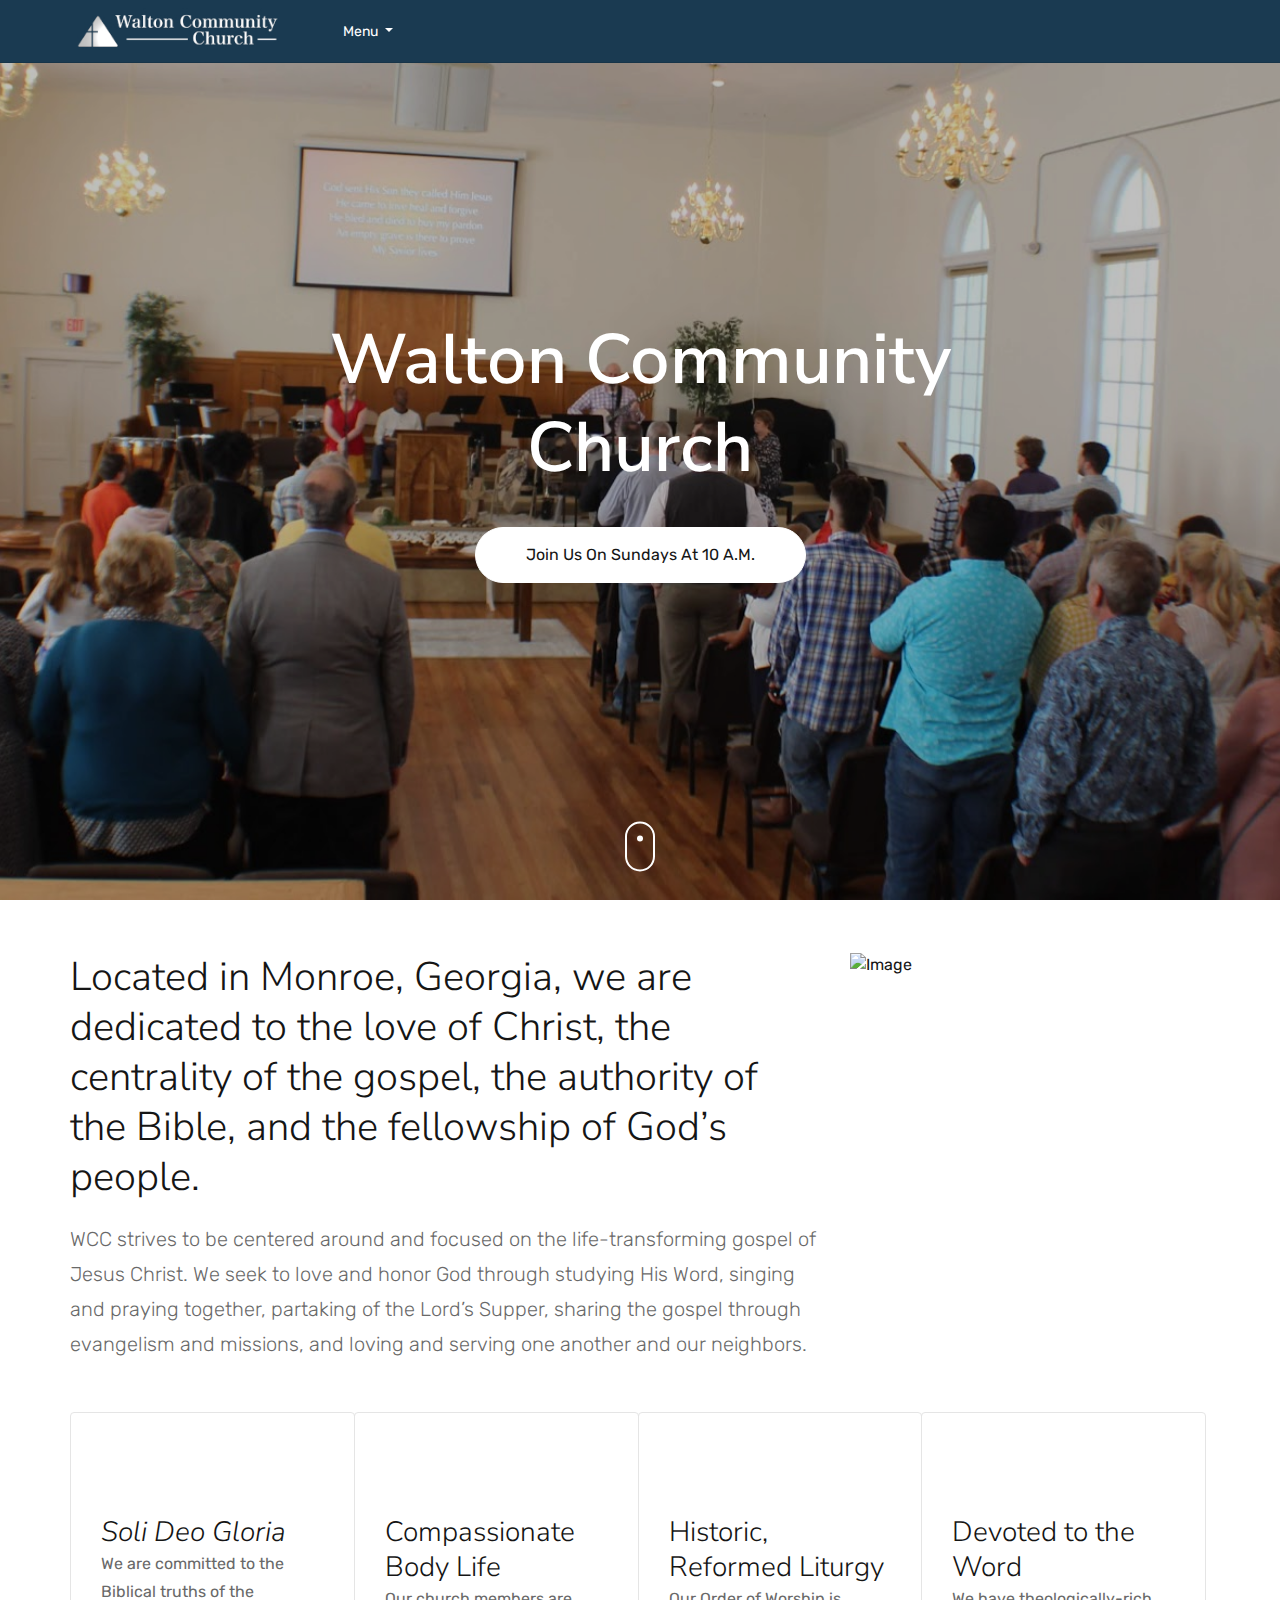
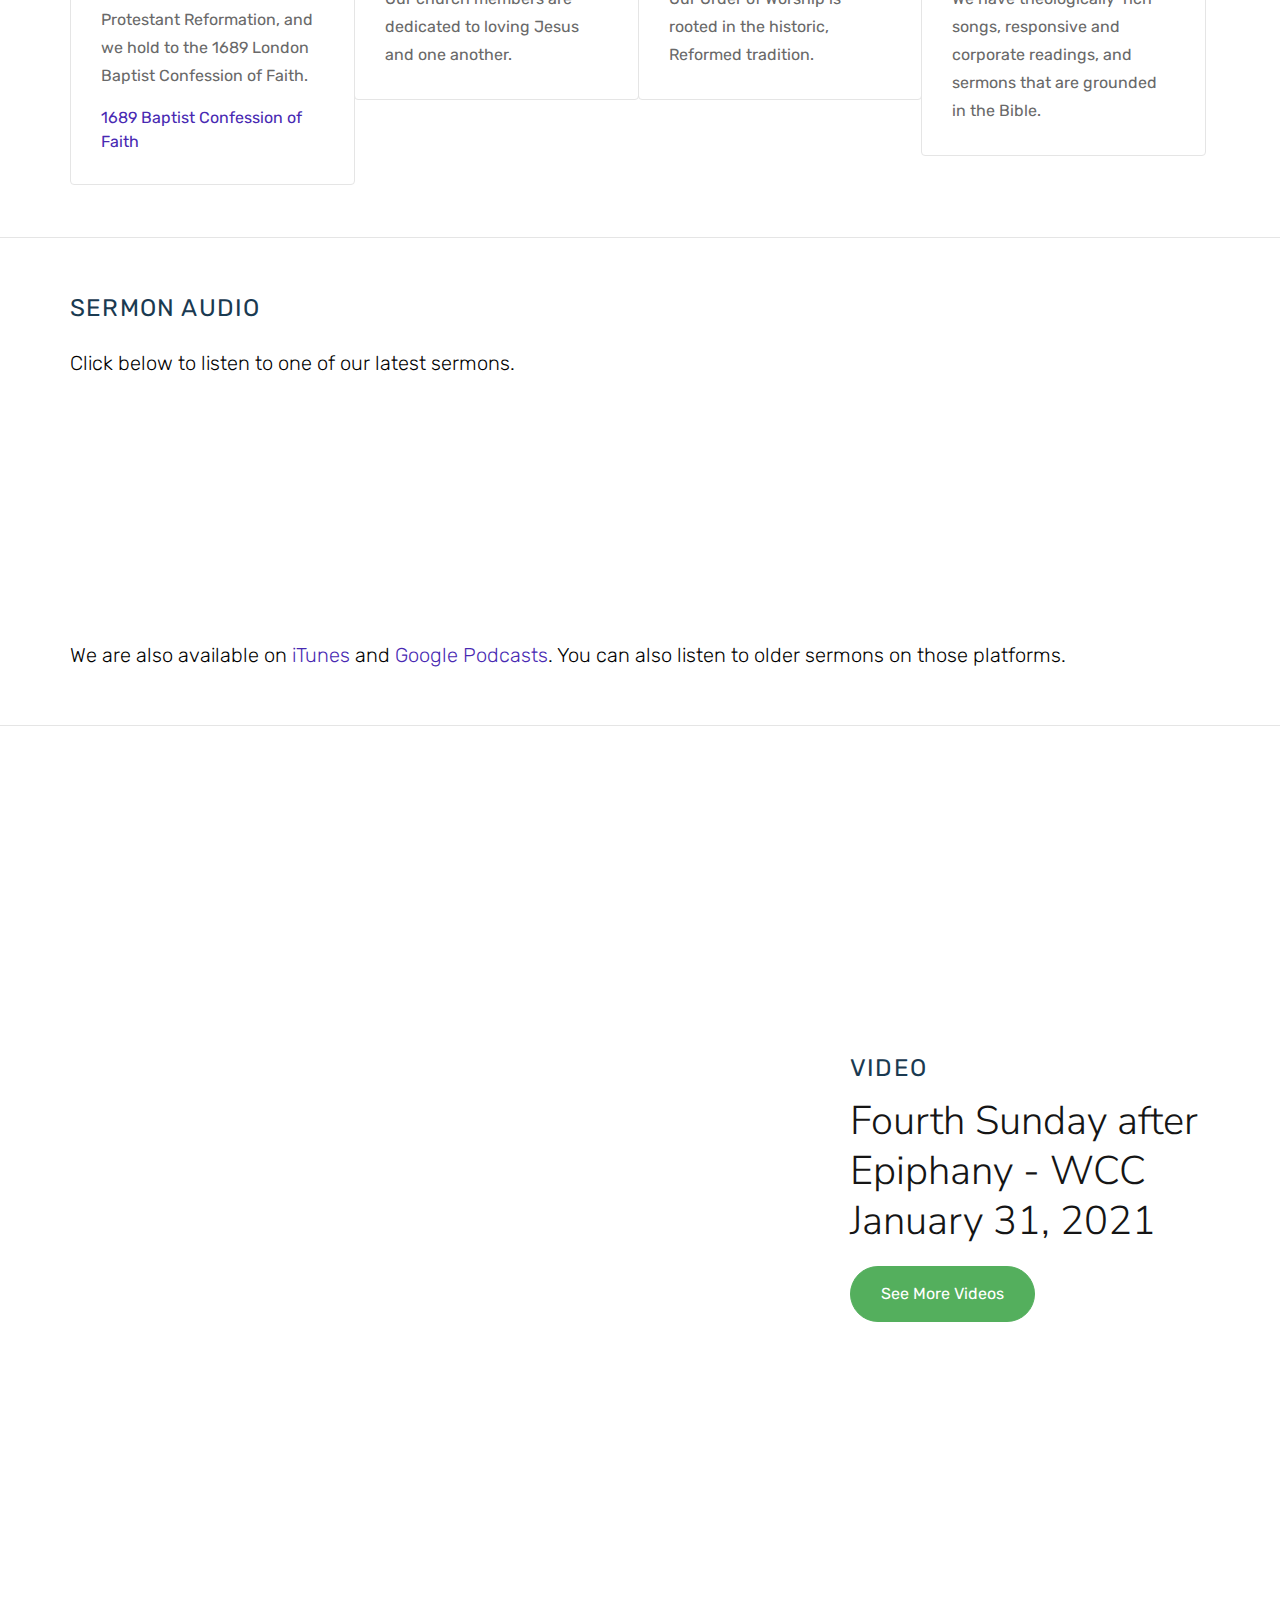
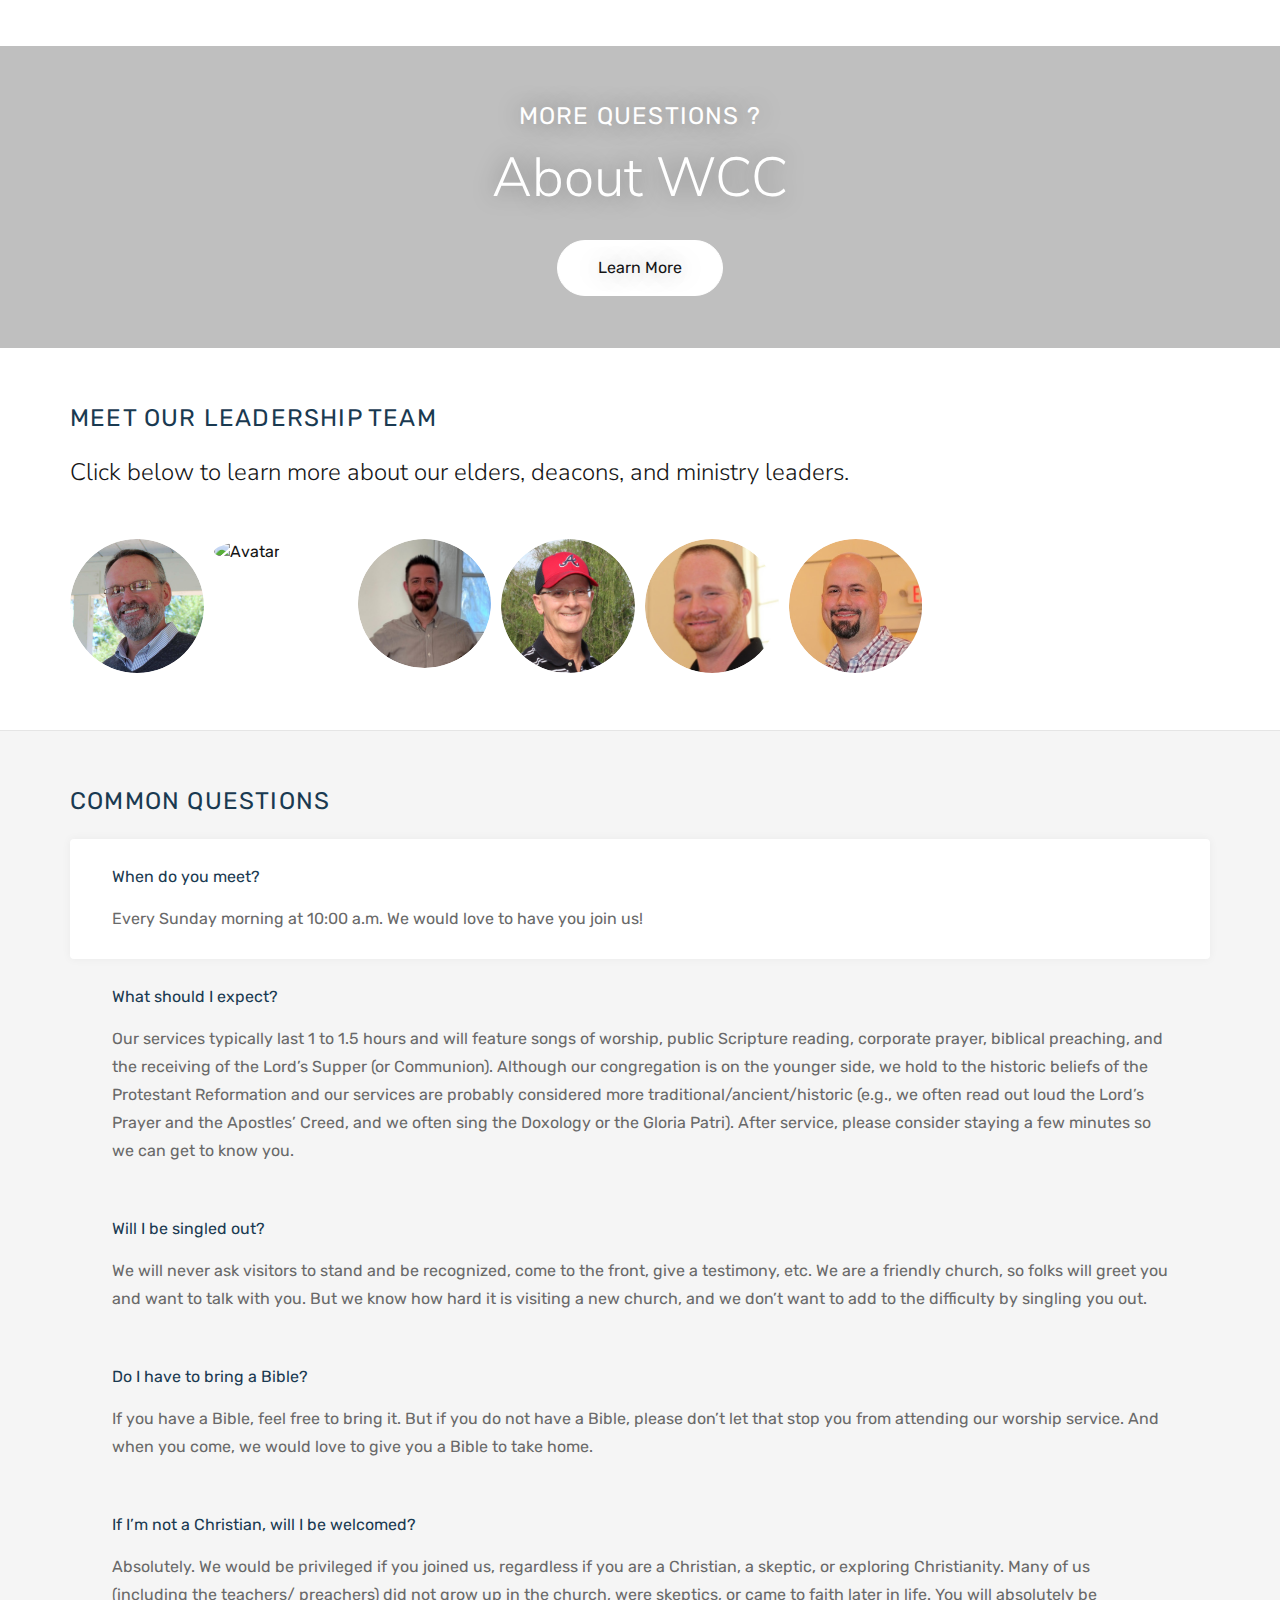
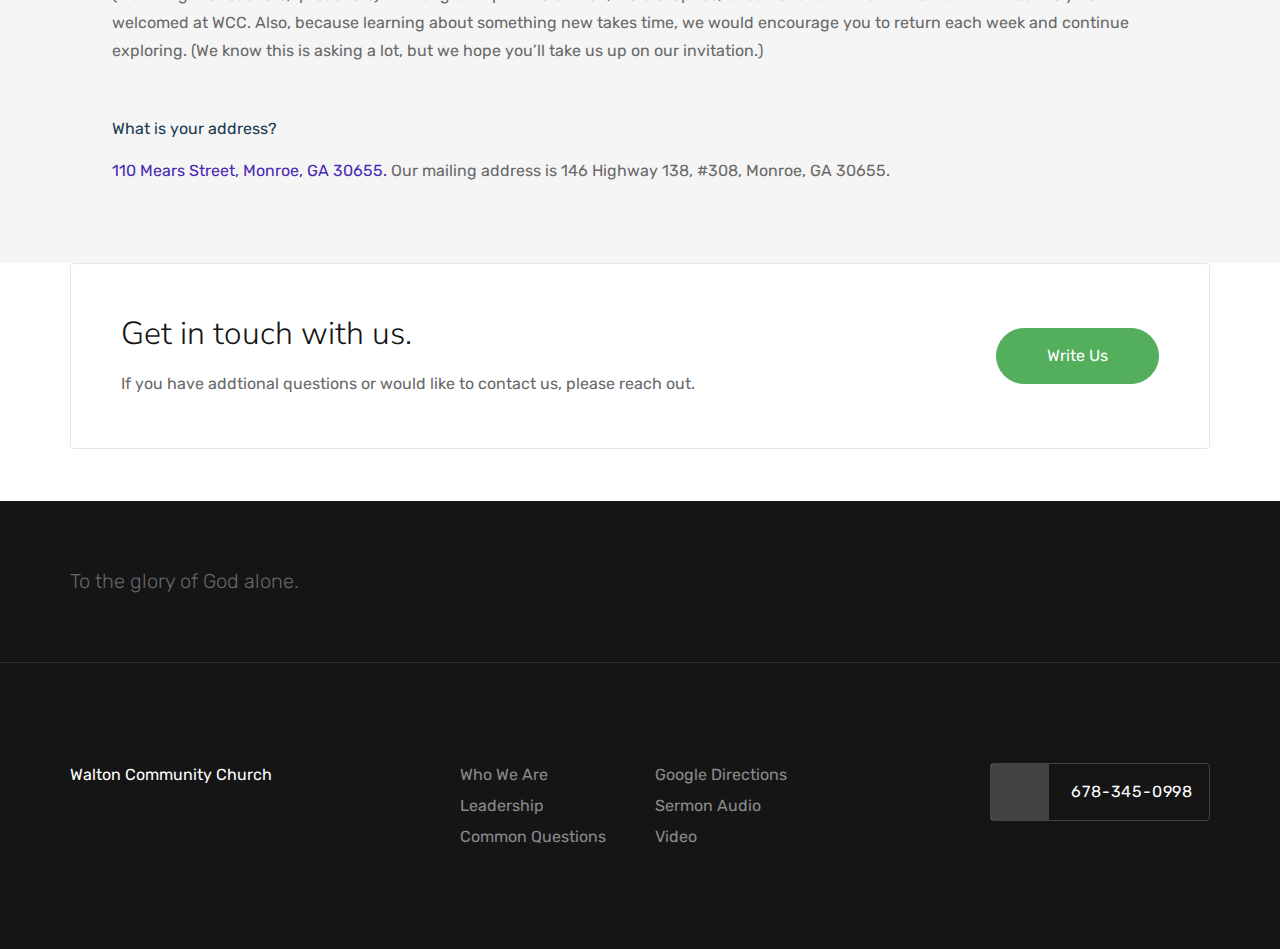
==== index.html @ f1ebb96d "Update index.html" ====
﻿
<!DOCTYPE html>
<html lang="en">
<head>
    <meta charset="utf-8">
    <meta name="viewport" content="width=device-width, initial-scale=1, shrink-to-fit=no">
    <title>Walton Community Church - Monroe, GA</title>
    <link rel="stylesheet" href="assets/css/vendor.css" />
    <link rel="stylesheet" href="assets/css/style.css" />
</head>
<body>
    <!-- header -->
    <header class="header-sticky header-dark">
        <div class="container">
            <nav class="navbar navbar-expand-lg navbar-dark">
                <a class="navbar-brand" href="/">
                    <img class="navbar-logo navbar-logo-light" src="assets/images/WCClogo.jpg" alt="Logo">
                    <img class="navbar-logo navbar-logo-dark" src="assets/images/WCClogo-white.png" alt="Logo">
                </a>
                <button class="navbar-toggler" type="button" data-toggle="collapse" data-target="#navbarSupportedContent" aria-controls="navbarSupportedContent" aria-expanded="false" aria-label="Toggle navigation"><span class="burger"><span></span></span></button>
                <div class="collapse navbar-collapse" id="navbarSupportedContent">
                    <ul class="navbar-nav align-items-center mr-auto">
                        <!--<li class="nav-item">
                            <a class="nav-link" href="index.html" role="button">
                                Home
                            </a>
                        </li>-->
                        <li class="nav-item dropdown">
                            <a class="nav-link dropdown-toggle" href="#" id="navbarDropdown" role="button" data-toggle="dropdown" aria-haspopup="true" aria-expanded="false">
                                Menu
                            </a>
                            <div class="dropdown-menu" aria-labelledby="navbarDropdown">
                                <a class="dropdown-item" href="site/about.html">
                                    <span>Who We Are</span>
                                    <p>Learn more about WCC.</p>
                                </a>
                                <div class="dropdown-divider"></div>
                                <a class="dropdown-item" href="#leadership">
                                    <span>Leadership</span>
                                    <p>Learn more about our ministers.</p>
                                </a>
                                <div class="dropdown-divider"></div>
                                <a class="dropdown-item" href="#common-questions">
                                    <span>Common Questions</span>
                                    <p>Check out frequently-asked questions.</p>
                                </a>
                                <div class="dropdown-divider"></div>
                                <a class="dropdown-item" href="#audio">
                                    <span>Sermon Audio</span>
                                    <p>Listen to our sermons.</p>
                                </a>
                                <div class="dropdown-divider"></div>
                                <a class="dropdown-item" href="https://vimeo.com/user80061103" target="_blank">
                                    <span>Video</span>
                                    <p>Check out our video collection.</p>
                                </a>
                                <div class="dropdown-divider"></div>
                                <a class="dropdown-item" href="https://www.facebook.com/waltoncommunitychurch/" target="_blank">
                                    <span>Facebook</span>
                                    <p>Check out our Facebook page.</p>
                                </a>
                                <div class="dropdown-divider"></div>
                                <a class="dropdown-item" href="https://waltoncommunitychurch.churchcenter.com/giving" target="_blank">
                                    <span>Give Online</span>
                                </a>
                            </div>
                        </li>
                    </ul>
                </div>
            </nav>
        </div>
    </header>
    <!-- header -->
    <!-- cover -->
    <section class="p-0">
        <div class="swiper-container swiper-container-half text-white"
             data-top-top="transform: translateY(0px);"
             data-top-bottom="transform: translateY(250px);">
            <div class="swiper-wrapper">
                <div class="swiper-slide vh-100">
                    <div class="image image-overlay" style="background-image:url(assets/images/wcc/main_banner.jpg)"></div>
                    <div class="caption">
                        <div class="container">
                            <div class="row justify-content-center vh-100">
                                <div class="col-md-8 align-self-center text-center">
                                    <h1 data-swiper-parallax="-100%" class="display-2" style="font-weight: 600;">Walton Community Church</h1>
                                    <a href="site/about.html" class="btn btn-rounded btn-white px-5">Join Us On Sundays At 10 A.M.</a>
                                </div>
                            </div>
                        </div>
                    </div>
                </div>
                <div class="swiper-footer">
                    <div class="container-fluid">
                        <div class="row">
                            <div class="col text-center">
                                <div class="mouse"></div>
                            </div>
                        </div>
                    </div>
                </div>
            </div>
        </div>
    </section>
    <!-- / cover -->
    <!-- presentation -->
    <section class="section-lg" id="learn-more">
        <div class="container">
            <div class="row text-center text-lg-left">
                <div class="col-12">
                    <div class="row">
                        <div class="col-sm-12 col-lg-8">
                            <h2>Located in Monroe, Georgia, we are dedicated to the love of Christ, the centrality of the gospel, the authority of the Bible, and the fellowship of God’s people.</h2>
                            <p class="lead">WCC strives to be centered around and focused on the life-transforming gospel of Jesus Christ. We seek to love and honor God through studying His Word, singing and praying together, partaking of the Lord’s Supper, sharing the gospel through evangelism and missions, and loving and serving one another and our neighbors.</p>
                        </div>
                        <div class="col-12 col-lg-4">
                            <img class="left-25 vertical-align" src="assets/images/wcc/wcc.jpg" alt="Image">
                        </div>
                    </div>
                    <div class="row gutter-0">
                        <div class="col-sm-6 col-lg-3" data-aos="fade-up" data-aos-anchor-placement="bottom-bottom">
                            <div class="bordered rising p-3">
                                <i class="icon-sun text-wcc fs-40 mb-3"></i>
                                <h4 class="mb-0"><em>Soli Deo Gloria</em></h4>
                                <p>We are committed to the Biblical truths of the Protestant Reformation, and we hold to the 1689 London Baptist Confession of Faith.</p>
                                <a href="https://founders.org/library/1689-confession/">1689 Baptist Confession of Faith</a>
                            </div>
                        </div>
                        <div class="col-sm-6 col-lg-3" data-aos="fade-up" data-aos-anchor-placement="bottom-bottom" data-aos-delay="150">
                            <div class="bordered rising p-3">
                                <i class="icon-users2 text-wcc fs-40 mb-3"></i>
                                <h4 class="mb-0">Compassionate Body Life</h4>
                                <p>Our church members are dedicated to loving Jesus and one another.</p>
                            </div>
                        </div>
                        <div class="col-sm-6 col-lg-3" data-aos="fade-up" data-aos-anchor-placement="bottom-bottom" data-aos-delay="300">
                            <div class="bordered rising p-3">
                                <i class="icon-basic_calendar text-wcc fs-40 mb-3"></i>
                                <h4 class="mb-0">Historic, Reformed Liturgy</h4>
                                <p>Our Order of Worship is rooted in the historic, Reformed tradition.</p>
                            </div>
                        </div>
                        <div class="col-sm-6 col-lg-3" data-aos="fade-up" data-aos-anchor-placement="bottom-bottom" data-aos-delay="300">
                            <div class="bordered rising p-3">
                                <i class="icon-basic_book text-wcc fs-40 mb-3"></i>
                                <h4 class="mb-0">Devoted to the Word</h4>
                                <p>We have theologically-rich songs, responsive and corporate readings, and sermons that are grounded in the Bible.</p>
                            </div>
                        </div>
                    </div>
                </div>
            </div>
        </div>
    </section>
    <!-- / presentation -->
    <!-- facility -->
    <section class="separator-top" id="audio">
        <div class="container">
            <div class="row justify-content-center">
                <div class="col-md-12">
                    <div class="row">
                        <div class="col-md-8">
                            <span class="eyebrow text-wcc mb-2">Sermon Audio</span>
                            <p class="lead text-black">Click below to listen to one of our latest sermons.</p>
                        </div>
                    </div>
                    <div class="row">
                        <div class="col">
                            <div style="width: 100%">
                                <iframe tabindex="-1" width="100%" height="150" src="https://embed.sermonaudio.com/player/a/broadcaster/waltoncommchurch/" style="min-width: 150px;" frameborder="0" scrolling="no"></iframe>
                            </div>
                        </div>
                    </div>
                    <div class="row">
                        <div class="col-md-12">
                            <p class="lead text-black">We are also available on <a href="https://podcasts.apple.com/us/podcast/sermons-walton-community-church/id1441267482" target="_blank">iTunes</a> and <a href="https://play.google.com/music/m/Igfqhedwo4s3maj3q6qvlpzhvdu?t=Sermons__Walton_Community_Church">Google Podcasts</a>. You can also listen to older sermons on those platforms.</p>
                        </div>
                    </div>
                </div>
            </div>
        </div>
        </div>
    </section>
    <!-- / facility -->
    <!-- video -->
    <section class="separator-top">
        <div class="container">
            <div class="row justify-content-between align-items-center">
                <div class="col-md-7 col-sm-12">
                    <div style="padding:125% 0 0 0;position:relative;"><iframe src="https://player.vimeo.com/video/520471198" style="position:absolute;top:0;left:0;width:100%;height:100%;" frameborder="0" allow="autoplay; fullscreen" allowfullscreen></iframe></div>
                    <script src="https://player.vimeo.com/api/player.js"></script>
                </div>
                <div class="col-md-4 col-sm-12 text-center text-md-left">
                    <span class="eyebrow mb-1 text-wcc">Video</span>
                    <h2>Fourth Sunday after Epiphany - WCC January 31, 2021</h2>
                    <a href="https://vimeo.com/user80061103" class="btn btn-green btn-rounded">See More Videos</a>
                </div>
            </div>
        </div>
    </section>
    <!-- / video -->
    <!-- cta -->
    <section>
        <div class="image image-overlay image-scrolling" style="background-image: url(assets/images/wcc/monroe.jpg); background-position: center;"
             data--100-bottom-top="transform: translateY(0%);"
             data-top-bottom="transform: translateY(25%);"></div>
        <div class="container">
            <div class="row justify-content-center align-items-center">
                <div class="col-md-8 col-lg-6 text-center text-white text-shadow">
                    <span class="eyebrow mb-1">More Questions ?</span>
                    <h2 class="display-4">About WCC</h2>
                    <a href="site/about.html" class="btn btn-white btn-rounded px-4">Learn More</a>
                </div>
            </div>
        </div>
    </section>
    <!-- / cta -->
    <!-- user grid -->
    <section id="leadership">
        <div class="container">
            <div class="row justify-content-center">
                <div class="col-lg-12">
                    <div class="row">
                        <div class="col-lg-12">
                            <span class="eyebrow mb-2 text-primary">Meet Our Leadership Team</span>
                            <h2 class="fs-24 fobt-weight-bold">Click below to learn more about our elders, deacons, and ministry leaders.</h2>
                        </div>
                    </div>
                    <div class="row">
                        <div class="col">
                            <ul class="user-grid gutter-1">
                                <li>
                                    <figure class="user">
                                        <div class="user-photo expand">
                                            <img src="assets/images/wcc/jeff.jpg" alt="Avatar">
                                        </div>
                                        <figcaption class="user-panel">
                                            <div class="container">
                                                <div class="row justify-content-between align-items-center">
                                                    <div class="col-lg-8">
                                                        <span class="eyebrow">Teaching Elder</span>
                                                        <h4 class="h2">Jeff Redding</h4>
                                                        <p class="lead">Pastor Jeff grew up in Texas and has degrees from Texas A&M (Gig ‘em Aggies!) and Texas Tech (Guns Up Raiders!). He was an agnostic until the age of 25 when he came to faith in Jesus Christ. A short time later he came to understand and embrace the doctrines of grace. Jeff and his wife Andrea (Andy) have been married since 1996 and have four children: Walker, Nate, Drew, and Shelby. The Reddings are thankful to be a part of Walton Community Church and love Georgia, especially the beauty of springtime and fall (which provide glorious hints of the new earth to come). Jeff works full-time in the legal field in Atlanta. He enjoys reading and discussing books – some of his favorite authors are R.C. Sproul, Tim Keller, Chris Wright, Leif Enger, C.J. Sansom, Patrick O’Brian, Wendell Berry, and P.D. James. He also enjoys working in the yard, bird watching, lifting (light) weights, riding his bike (slowly and for short distances), playing Settlers of Catan, and losing to his kids in one-on-one basketball.</p>
                                                    </div>
                                                    <div class="col-lg-4 text-white text-lg-right d-none d-lg-block">
                                                        <div class="user-photo expand">
                                                            <img src="assets/images/wcc/jeff.jpg" alt="Avatar">
                                                        </div>
                                                    </div>
                                                </div>
                                            </div>
                                            <span class="collapse"></span>
                                        </figcaption>
                                    </figure>
                                </li>
                                <li>
                                    <figure class="user">
                                        <div class="user-photo expand">
                                            <img src="assets/images/wcc/greg.jpg" alt="Avatar">
                                        </div>
                                        <figcaption class="user-panel">
                                            <div class="container">
                                                <div class="row justify-content-between align-items-center">
                                                    <div class="col-lg-8">
                                                        <span class="eyebrow">Elder</span>
                                                        <h4 class="h2">Greg Gajownik</h4>
                                                        <p class="lead">Greg and his wife Debbie are core group members of Walton Community Church. They have been married for 43 years; he is the father of two daughters, Heather and Amy; two son-in-laws, Chris and Jonathan; and 5 grandchildren, Benjamin, Sam, Charlee, Ali and James. Greg was born in Chicago, Illinois but has lived in Georgia for most of his life. God brought salvation to Greg at the age of 18 while on a church youth choir trip and was baptized shortly thereafter. God used college friends to hold him accountable as a young, growing Christian while at Middle Tennessee State University and the University of Georgia. Greg is a retired high school band director as well as a retired AP Music Theory, Beginning Music Theory and Music Appreciation instructor for the Georgia Virtual School. He was a teacher for 43 years. Greg loves the Lord and serving as an elder and looks forward to the extra time he will now have, since he has recently retired, in serving the Lord at WCC. Soli Deo Gloria!</p>
                                                    </div>
                                                    <div class="col-lg-4 text-white text-lg-right d-none d-lg-block">
                                                        <div class="user-photo expand">
                                                            <img src="assets/images/wcc/greg.jpg" alt="Avatar">
                                                        </div>
                                                    </div>
                                                </div>
                                            </div>
                                            <span class="collapse"></span>
                                        </figcaption>
                                    </figure>
                                </li>
                                <li>
                                    <figure class="user">
                                        <div class="user-photo expand">
                                            <img src="assets/images/wcc/D. Lawson2.jpg" alt="Avatar">
                                        </div>
                                        <figcaption class="user-panel">
                                            <div class="container">
                                                <div class="row justify-content-between align-items-center">
                                                    <div class="col-lg-8">
                                                        <span class="eyebrow">Elder</span>
                                                        <h4 class="h2">Daniel Lawson</h4>
                                                        <p class="lead">Daniel and his family have been at Walton Community Church since 2020. He and his wife, Amber, are blessed with four children: Naphtali, Eden, Zebulun and Zion. Daniel also serves as a chaplain for Emory in Atlanta. Before coming to Walton Community Church, Daniel pastored for three years in Pennsylvania. He holds a B.A from Luther Rice College & Seminary, and an M.Div from The Southern Baptist Theological. Seminary. He enjoys eating pizza and watching Disney movies on Fridays with his family, reading, playing music, camping and playing chess (the only sport he truly enjoys). Daniel came to know Christ at a young age. Since he can remember, he has found God and His word to be the ultimate source of hope, joy, truth and beauty. </p>
                                                    </div>
                                                    <div class="col-lg-4 text-white text-lg-right d-none d-lg-block">
                                                        <div class="user-photo expand">
                                                            <img src="assets/images/wcc/greg.jpg" alt="Avatar">
                                                        </div>
                                                    </div>
                                                </div>
                                            </div>
                                            <span class="collapse"></span>
                                        </figcaption>
                                    </figure>
                                </li><li>
                                    <figure class="user">
                                        <div class="user-photo expand">
                                            <img src="assets/images/wcc/steve.jpg" alt="Avatar">
                                        </div>
                                        <figcaption class="user-panel">
                                            <div class="container">
                                                <div class="row justify-content-between align-items-center">
                                                    <div class="col-lg-8">
                                                        <span class="eyebrow">Deacon</span>
                                                        <h4 class="h2">Steve Myers</h4>
                                                        <p class="lead">Steve was blessed to be raised in a Christian home in the Decatur, GA area. The Lord graciously saved him and his brother at the same time as young boys at Parkwood Hills Baptist Church. Steve has been married to his beautiful bride Kristi for 34 yrs. They have 3 grown children and 4 grandchildren. They love serving in God’s church through music, teaching, hospitality and worshiping with fellow believers. Steve was ordained as a Deacon in 2004 at Rockdale Community Church where he has actively served for most of that time. When RCC determined to open a church plant in the Monroe area, Steve and Kristi felt God’s call to help and reach out to the community in which they have lived for 14 years. We are excited how God has prepared the way for Walton Community Church and look forward to ministering, serving and worshiping our great God with the people of Walton and surrounding counties as He leads.</p>
                                                    </div>
                                                    <div class="col-lg-4 text-white text-lg-right d-none d-lg-block">
                                                        <div class="user-photo expand">
                                                            <img src="assets/images/wcc/steve.jpg" alt="Avatar">
                                                        </div>
                                                    </div>
                                                </div>
                                            </div>
                                            <span class="collapse"></span>
                                        </figcaption>
                                    </figure>
                                </li>
                                <li>
                                    <figure class="user">
                                        <div class="user-photo expand">
                                            <img src="assets/images/wcc/jonathan.jpg" alt="Avatar">
                                        </div>
                                        <figcaption class="user-panel">
                                            <div class="container">
                                                <div class="row justify-content-between align-items-center">
                                                    <div class="col-lg-8">
                                                        <span class="eyebrow">Deacon</span>
                                                        <h4 class="h2">Jonathan Cartledge</h4>
                                                        <p class="lead">Jonathan grew up in Conyers, GA and currently lives in Monroe, Georgia with his wife, Amy, and two children, Ali and James. He holds degrees from Georgia College and State University, Walden University, and Kennesaw State University. He has taught in Middle level education for the past 15 years and coached baseball, football, and wrestling as well. Jonathan and Amy have attended Rockdale Community Church and now Walton Community church for over 11 years now. Jonathan was saved in 1995 while attending Tucker Christian Church. The Cartledge family is blessed to be members of WCC where we can hear strong biblical teaching each Sunday, and where we can outreach and worship with other people in our community.</p>
                                                    </div>
                                                    <div class="col-lg-4 text-white text-lg-right d-none d-lg-block">
                                                        <div class="user-photo expand">
                                                            <img src="assets/images/wcc/jonathan.jpg" alt="Avatar">
                                                        </div>
                                                    </div>
                                                </div>
                                            </div>
                                            <span class="collapse"></span>
                                        </figcaption>
                                    </figure>
                                </li>
                                <li>
                                    <figure class="user">
                                        <div class="user-photo expand">
                                            <img src="assets/images/wcc/chris.jpg" alt="Avatar">
                                        </div>
                                        <figcaption class="user-panel">
                                            <div class="container">
                                                <div class="row justify-content-between align-items-center">
                                                    <div class="col-lg-8">
                                                        <span class="eyebrow">Music Leader</span>
                                                        <h4 class="h2">Chris Bragg</h4>
                                                        <p class="lead">Chris and his wife Heather live in Bogart with their three children, Benjamin, Sam, and Charlee. Heather is an elementary music instructor at Dacula Elementary School in Gwinnett County.  Benjamin and Charlee keep them busy with theater through school and Oconee Youth School of Performance, and Sam is training in ninja and parkour at Oconee Ninja World.  Chris was saved in 1992 through his youth group in Swainsboro, GA.  God continued to grow him in his faith at Berry College where he met Heather. Chris has worked as an AV design engineer for 16 years and has had the opportunity to work with churches throughout the country to help develop technology systems that support their worship.  In 2016, Chris and his family were called to the Athens area to continue that line of work with TSAV, a technology design and integration firm in the commercial industry.  Since that move, they have been praying for God to open an opportunity to worship in the area. Through the past 25 years Chris has been blessed to have the opportunity to lead worship in many different church environments including church plants, established churches,  and missionary churches overseas.   Chris and Heather are grateful and excited for the opportunity to continue leading in worship now in Walton County – a community close to home. </p>
                                                    </div>
                                                    <div class="col-lg-4 text-white text-lg-right d-none d-lg-block">
                                                        <div class="user-photo expand">
                                                            <img src="assets/images/wcc/chris.jpg" alt="Avatar">
                                                        </div>
                                                    </div>
                                                </div>
                                            </div>
                                            <span class="collapse"></span>
                                        </figcaption>
                                    </figure>
                                </li>
                                <!--<li>
                                    <figure class="user">
                                        <div class="user-photo expand">
                                            <img src="assets/images/wcc/josh.jpg" alt="Avatar">
                                        </div>
                                        <figcaption class="user-panel">
                                            <div class="container">
                                                <div class="row justify-content-between align-items-center">
                                                    <div class="col-lg-8">
                                                        <span class="eyebrow">Youth Leader</span>
                                                        <h4 class="h2">Josh Lingerfelt</h4>
                                                        <p class="lead">Josh lives in Monroe with his wife, Lauren, and children, Libby, Maggie, and Lucy.</p>
                                                    </div>
                                                    <div class="col-lg-4 text-white text-lg-right d-none d-lg-block">
                                                        <div class="user-photo expand">
                                                            <img src="assets/images/wcc/josh.jpg" alt="Avatar">
                                                        </div>
                                                    </div>
                                                </div>
                                            </div>
                                            <span class="collapse"></span>
                                        </figcaption>
                                    </figure>
                                </li>   
                                <li>
                                    <figure class="user">
                                        <div class="user-photo expand">
                                            <img src="assets/images/wcc/ashley.jpg" alt="Avatar">
                                        </div>
                                        <figcaption class="user-panel">
                                            <div class="container">
                                                <div class="row justify-content-between align-items-center">
                                                    <div class="col-lg-8">
                                                        <span class="eyebrow">Nursury Leader</span>
                                                        <h4 class="h2">Ashley Matthews</h4>
                                                        <p class="lead">Ashley lives in Monroe with her husband, Justin, and children, August and John Mark.</p>
                                                    </div>
                                                    <div class="col-lg-4 text-white text-lg-right d-none d-lg-block">
                                                        <div class="user-photo expand">
                                                            <img src="assets/images/wcc/ashley.jpg" alt="Avatar">
                                                        </div>
                                                    </div>
                                                </div>
                                            </div>
                                            <span class="collapse"></span>
                                        </figcaption>
                                    </figure>
                                </li>-->                             
                                <!--<li>
                                    <a href="" class="anchor rounded">
                                        <span>
                                            <i class="icon-arrow-right2"></i>
                                        </span>
                                    </a>
                                </li>-->
                            </ul>
                        </div>
                    </div>
                </div>
            </div>
        </div>
    </section>
    <!-- / user grid -->
    <!-- faq -->
    <section class="bg-light separator-top" id="common-questions">
        <div class="container">
            <div class="row">
                <div class="col-md-12">
                    <span class="eyebrow mb-2 text-primary">Common Questions</span>
                    <div class="accordion-group accordion-group-highlight" data-accordion-group>
                        <div class="accordion open" data-accordion data-aos="fade-up" data-aos-anchor-placement="bottom-bottom">
                            <div class="accordion-control" data-control>
                                <h5>When do you meet?</h5>
                            </div>
                            <div class="accordion-content" data-content>
                                <div class="accordion-content-wrapper">
                                    <p>Every Sunday morning at 10:00 a.m.  We would love to have you join us!</p>
                                </div>
                            </div>
                        </div>
                        <div class="accordion" data-accordion data-aos="fade-up" data-aos-anchor-placement="bottom-bottom">
                            <div class="accordion-control" data-control>
                                <h5>What should I expect?</h5>
                            </div>
                            <div class="accordion-content" data-content>
                                <div class="accordion-content-wrapper">
                                    <p>Our services typically last 1 to 1.5 hours and will feature songs of worship, public Scripture reading, corporate prayer, biblical preaching, and the receiving of the Lord’s Supper (or Communion). Although our congregation is on the younger side, we hold to the historic beliefs of the Protestant Reformation and our services are probably considered more traditional/ancient/historic (e.g., we often read out loud the Lord’s Prayer and the Apostles’ Creed, and we often sing the Doxology or the Gloria Patri). After service, please consider staying a few minutes so we can get to know you.</p>
                                </div>
                            </div>
                        </div>
                        <div class="accordion" data-accordion data-aos="fade-up" data-aos-anchor-placement="bottom-bottom">
                            <div class="accordion-control" data-control>
                                <h5>Will I be singled out?</h5>
                            </div>
                            <div class="accordion-content" data-content>
                                <div class="accordion-content-wrapper">
                                    <p>We will never ask visitors to stand and be recognized, come to the front, give a testimony, etc. We are a friendly church, so folks will greet you and want to talk with you. But we know how hard it is visiting a new church, and we don’t want to add to the difficulty by singling you out.</p>
                                </div>
                            </div>
                        </div>
                        <div class="accordion" data-accordion data-aos="fade-up" data-aos-anchor-placement="bottom-bottom">
                            <div class="accordion-control" data-control>
                                <h5>Do I have to bring a Bible?</h5>
                            </div>
                            <div class="accordion-content" data-content>
                                <div class="accordion-content-wrapper">
                                    <p>If you have a Bible, feel free to bring it. But if you do not have a Bible, please don’t let that stop you from attending our worship service. And when you come, we would love to give you a Bible to take home.</p>
                                </div>
                            </div>
                        </div>
                        <div class="accordion" data-accordion data-aos="fade-up" data-aos-anchor-placement="bottom-bottom">
                            <div class="accordion-control" data-control>
                                <h5>If I’m not a Christian, will I be welcomed?</h5>
                            </div>
                            <div class="accordion-content" data-content>
                                <div class="accordion-content-wrapper">
                                    <p>Absolutely. We would be privileged if you joined us, regardless if you are a Christian, a skeptic, or exploring Christianity. Many of us (including the teachers/ preachers) did not grow up in the church, were skeptics, or came to faith later in life. You will absolutely be welcomed at WCC. Also, because learning about something new takes time, we would encourage you to return each week and continue exploring. (We know this is asking a lot, but we hope you’ll take us up on our invitation.)</p>
                                </div>
                            </div>
                          </div>
                            <div class="accordion" data-accordion data-aos="fade-up" data-aos-anchor-placement="bottom-bottom">
                            <div class="accordion-control" data-control>
                                <h5>What is your address?</h5>
                            </div>
                            <div class="accordion-content" data-content>
                                <div class="accordion-content-wrapper">
                                    <p><a href="https://goo.gl/maps/FDArbDEtaLpjJ2CEA" target="_blank">110 Mears Street, Monroe, GA 30655.</a> Our mailing address is 146 Highway 138, #308, Monroe, GA 30655.</p>
                                </div>
                            </div>
                        </div>
                    </div>
                </div>
            </div>
        </div>
    </section>
    <!-- cta -->
    <section id="contact-us" style="padding-top: 0;">
        <div class="container">
            <div class="bordered p-5" data-aos="fade-up">
                <div class="row justify-content-between align-items-center text-center text-md-left">
                    <div class="col-md-8">
                        <h3>Get in touch with us.</h3>
                        <p>If you have addtional questions or would like to contact us, please reach out.</p>
                    </div>
                    <div class="col-md-4 text-lg-right">
                        <a href="mailto:jeff.redding@waltoncommunitychurch.org,greg.gajownik@waltoncommunitychurch.org" class="btn btn-green btn-rounded px-5 mt-2 mt-md-0" target="_blank">Write Us</a>
                    </div>
                </div>
            </div>
        </div>
    </section>
    <!-- / cta -->
    <!-- / faq -->
    <!-- footer -->
    <footer class="bg-dark text-white">
        <div class="separator-bottom py-5">
            <div class="container">
                <div class="row justify-content-center align-items-center">
                    <div class="col-md-6">
                        <p class="lead">To the glory of God alone.</p>
                    </div>
                    <div class="col-md-6 text-md-right">
                        <ul class="socials">
                            <li><a href="https://www.facebook.com/waltoncommunitychurch/" class="icon-facebook fs-20" target="_blank"></a></li>
                        </ul>
                    </div>
                </div>
            </div>
        </div>
        <div class="container">
            <div class="row">
                <div class="col-lg-4">
                    <div class="d-block mb-1">
                        Walton Community Church
                    </div>

                </div>
                <div class="col col-lg-2">
                    <ul class="list-group list-group-minimal">
                        <li class="list-group-item"><a href="site/about.html">Who We Are </a></li>
                        <li class="list-group-item"><a href="#leadership">Leadership</a></li>
                        <li class="list-group-item"><a href="#common-questions">Common Questions</a></li>
                    </ul>
                </div>
                <div class="col col-lg-2">
                    <ul class="list-group list-group-minimal">
                        <li class="list-group-item"><a href="https://goo.gl/maps/FDArbDEtaLpjJ2CEA">Google Directions</a></li>
                        <li class="list-group-item"><a href="#audio">Sermon Audio</a></li>
                        <li class="list-group-item"><a href="https://vimeo.com/user80061103" target="_blank">Video</a></li>
                    </ul>
                </div>
                <div class="col-lg-4 text-lg-right">
                    <a href="tel:678-345-0998" class="phone bordered">678-345-0998</a>
                </div>
            </div>
        </div>
    </footer>
    <!-- / footer -->

    <script src="assets/js/vendor.js"></script>
    <script src="assets/js/app.js"></script>
</body>
</html>
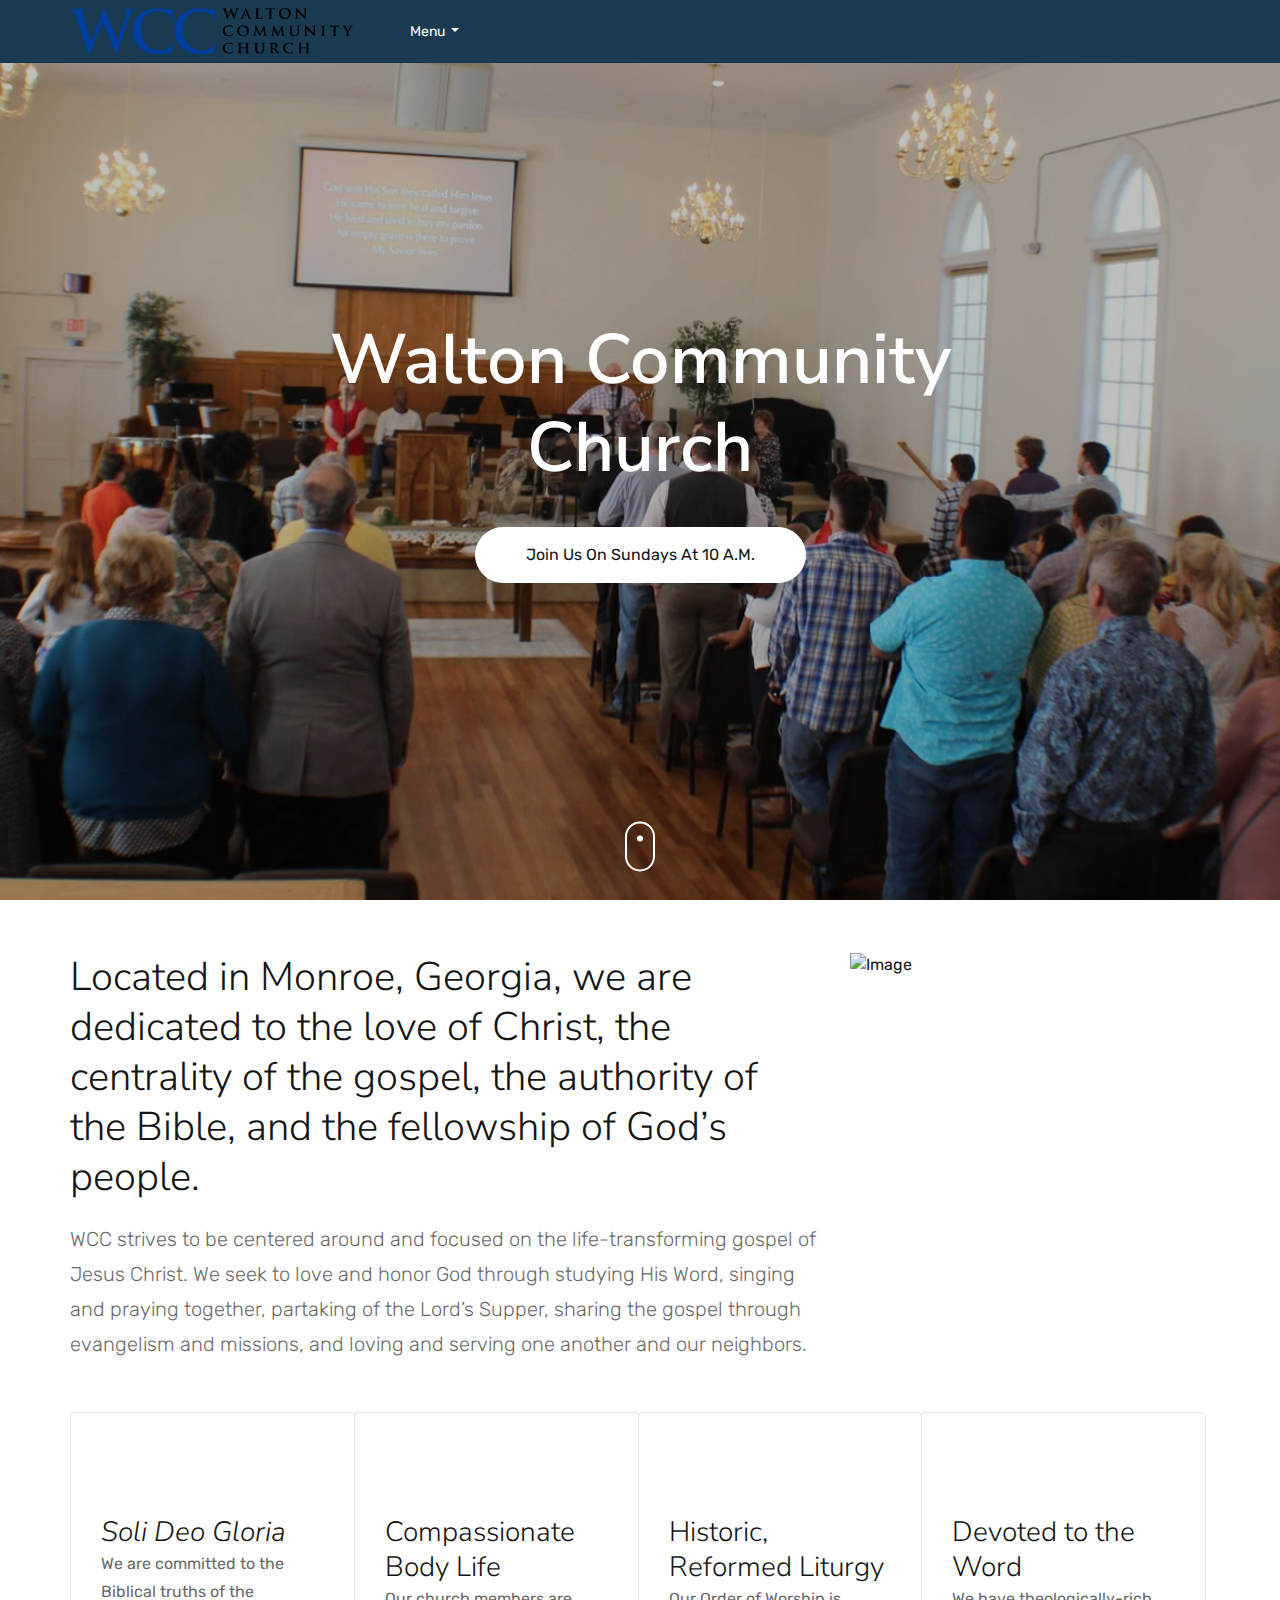
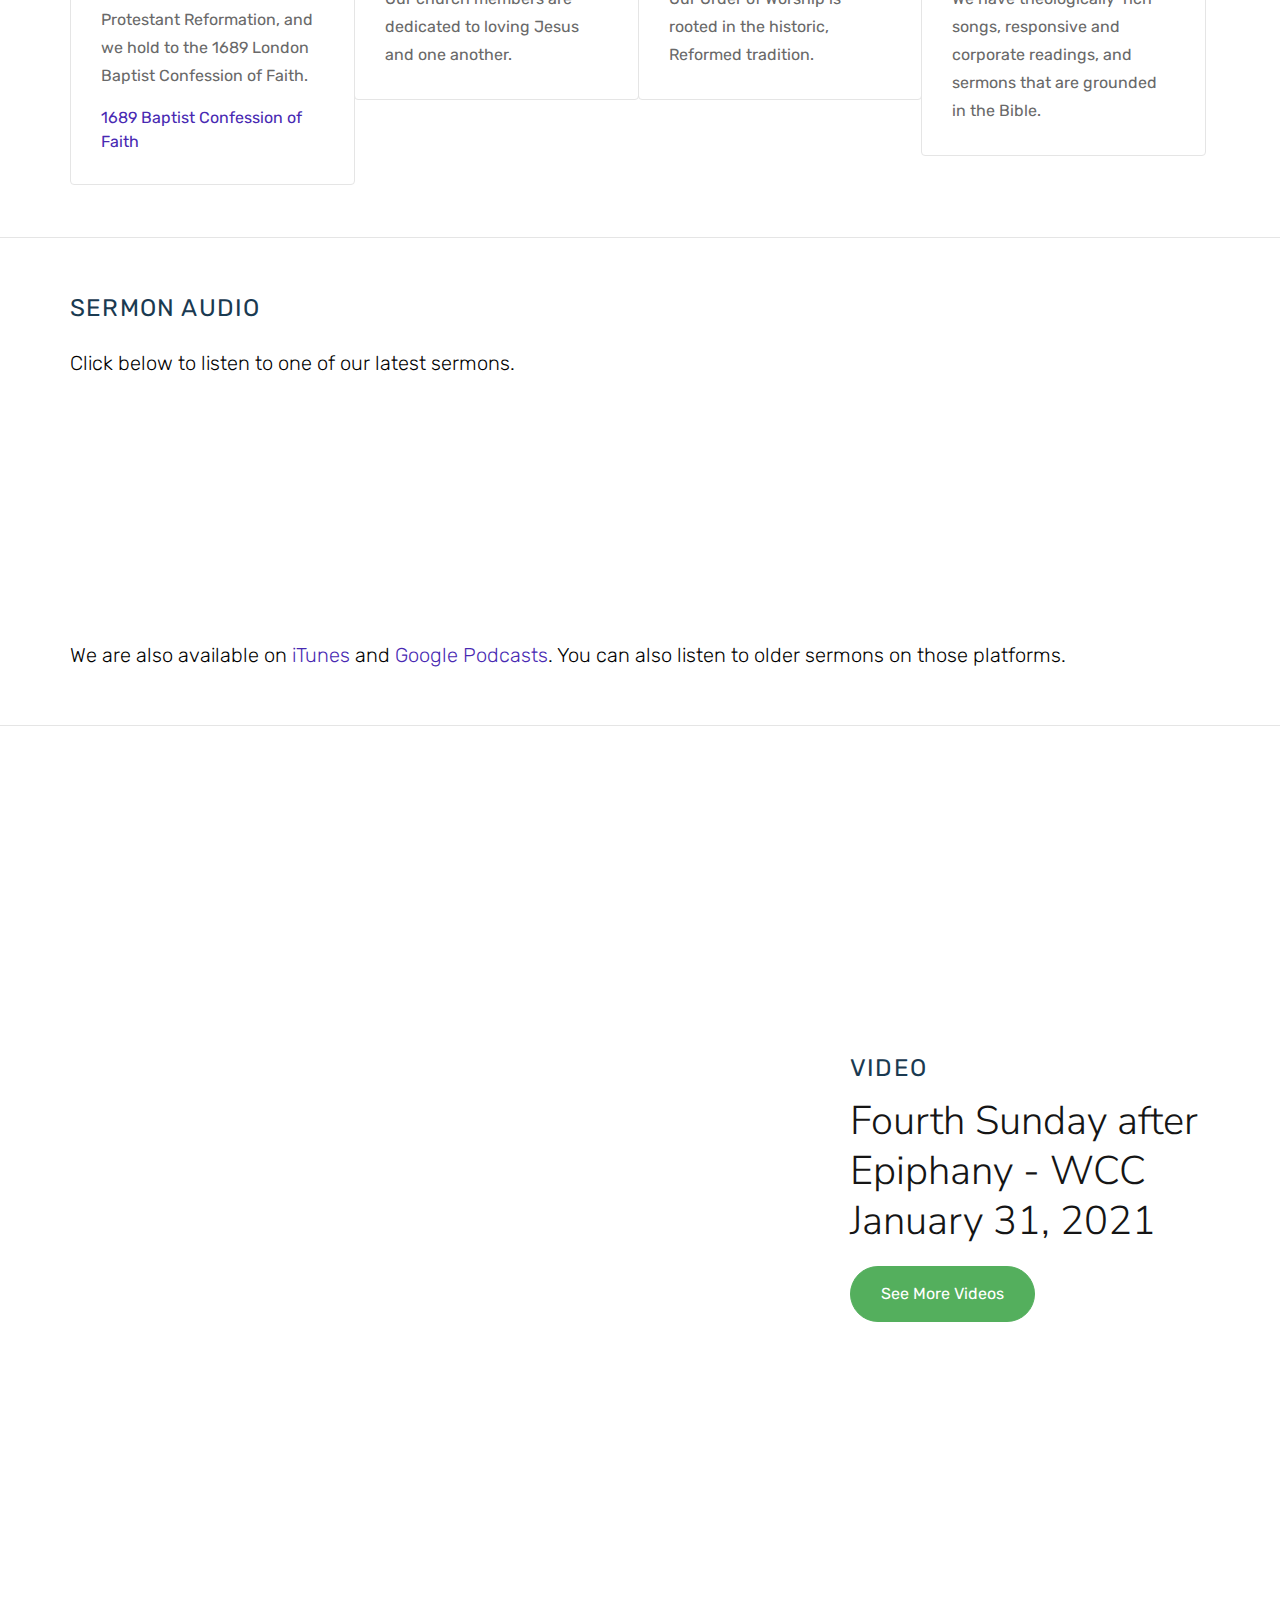
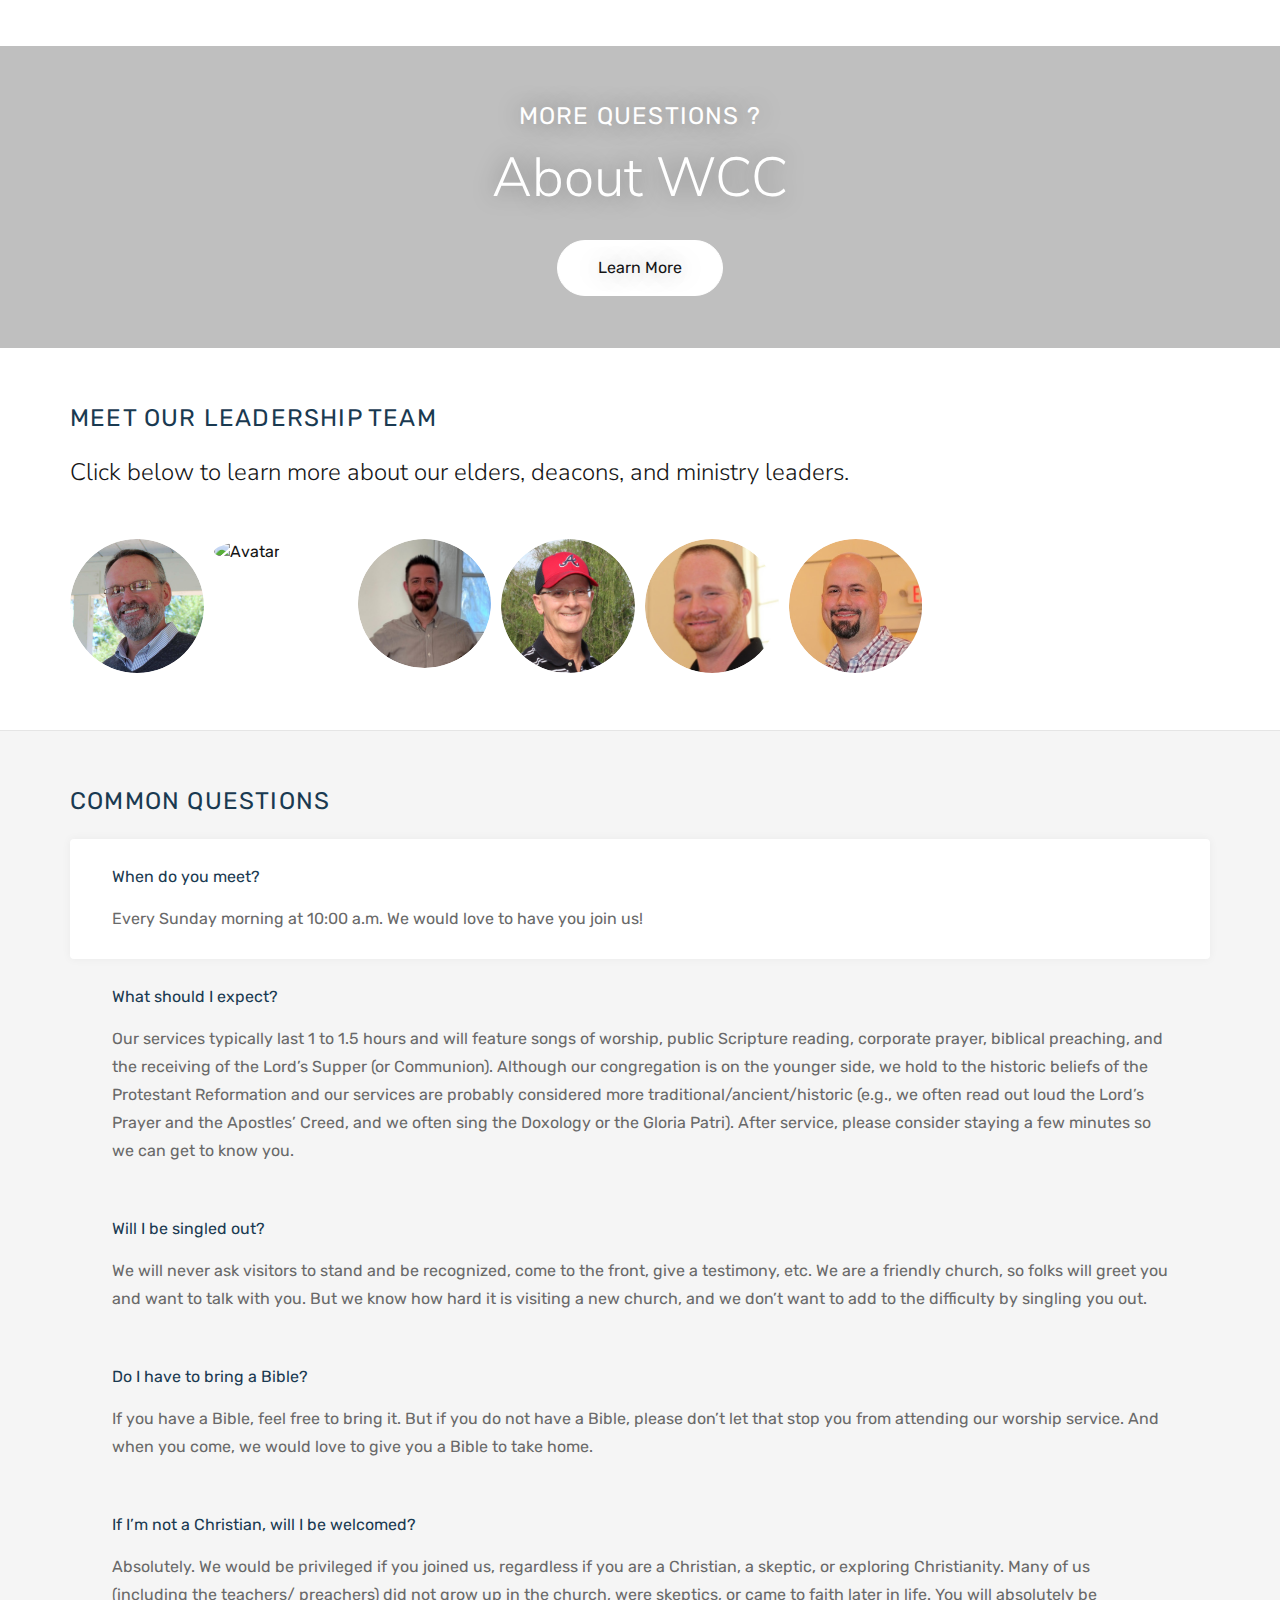
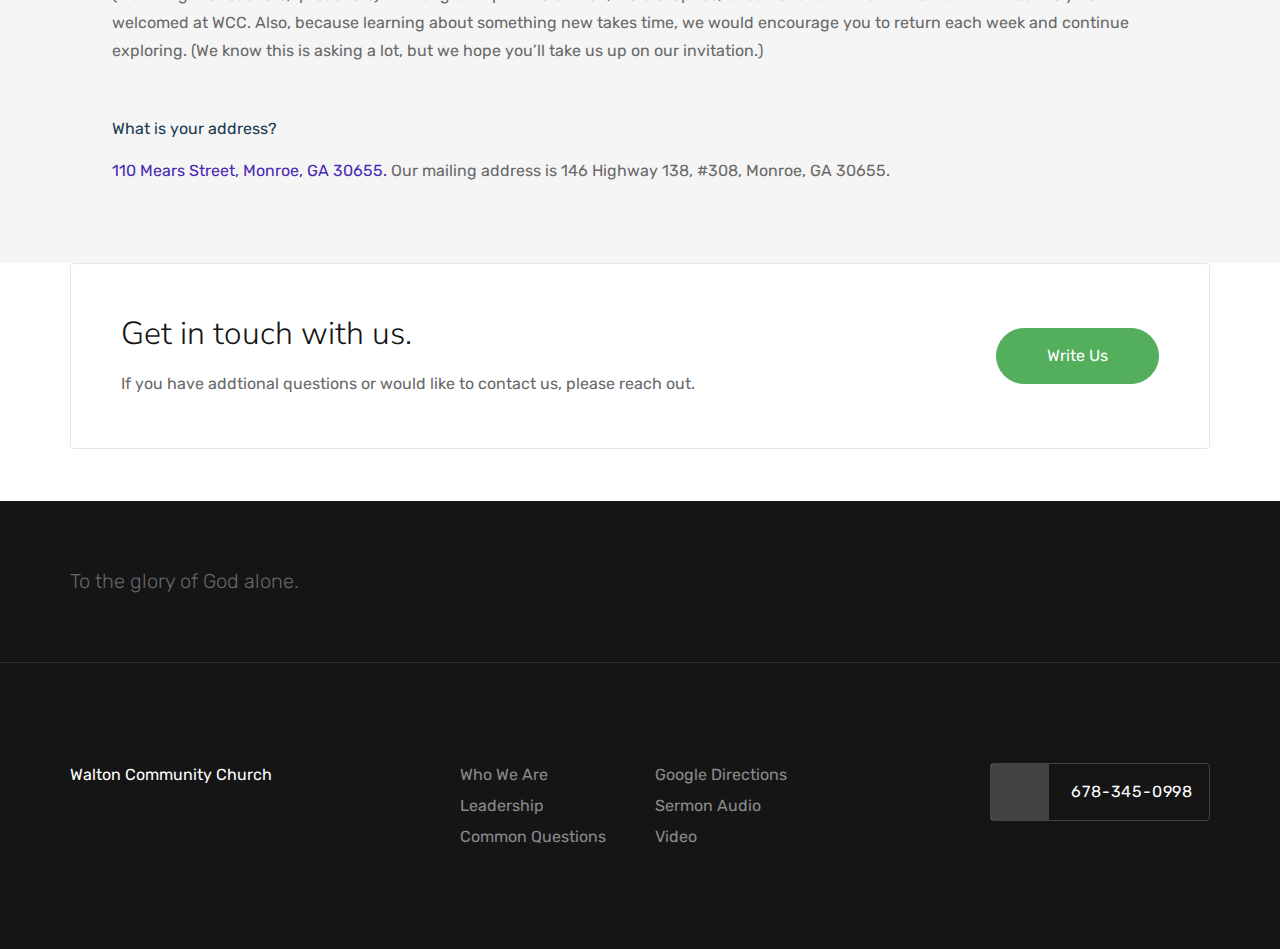
==== commit 3b368e0e: "Update index.html" ====
--- a/index.html
+++ b/index.html
@@ -14,8 +14,8 @@
         <div class="container">
             <nav class="navbar navbar-expand-lg navbar-dark">
                 <a class="navbar-brand" href="/">
-                    <img class="navbar-logo navbar-logo-light" src="assets/images/WCClogo.jpg" alt="Logo">
-                    <img class="navbar-logo navbar-logo-dark" src="assets/images/WCClogo-white.png" alt="Logo">
+                    <img class="navbar-logo navbar-logo-light" src="assets/images/WCCLogo2021 (text).png" alt="Logo">
+                    <img class="navbar-logo navbar-logo-dark" src="assets/images/WCCLogo2021.jpg" alt="Logo">
                 </a>
                 <button class="navbar-toggler" type="button" data-toggle="collapse" data-target="#navbarSupportedContent" aria-controls="navbarSupportedContent" aria-expanded="false" aria-label="Toggle navigation"><span class="burger"><span></span></span></button>
                 <div class="collapse navbar-collapse" id="navbarSupportedContent">
@@ -292,7 +292,7 @@
                                                     </div>
                                                     <div class="col-lg-4 text-white text-lg-right d-none d-lg-block">
                                                         <div class="user-photo expand">
-                                                            <img src="assets/images/wcc/greg.jpg" alt="Avatar">
+                                                            <img src="assets/images/wcc/D. Lawson2.jpg" alt="Avatar">
                                                         </div>
                                                     </div>
                                                 </div>
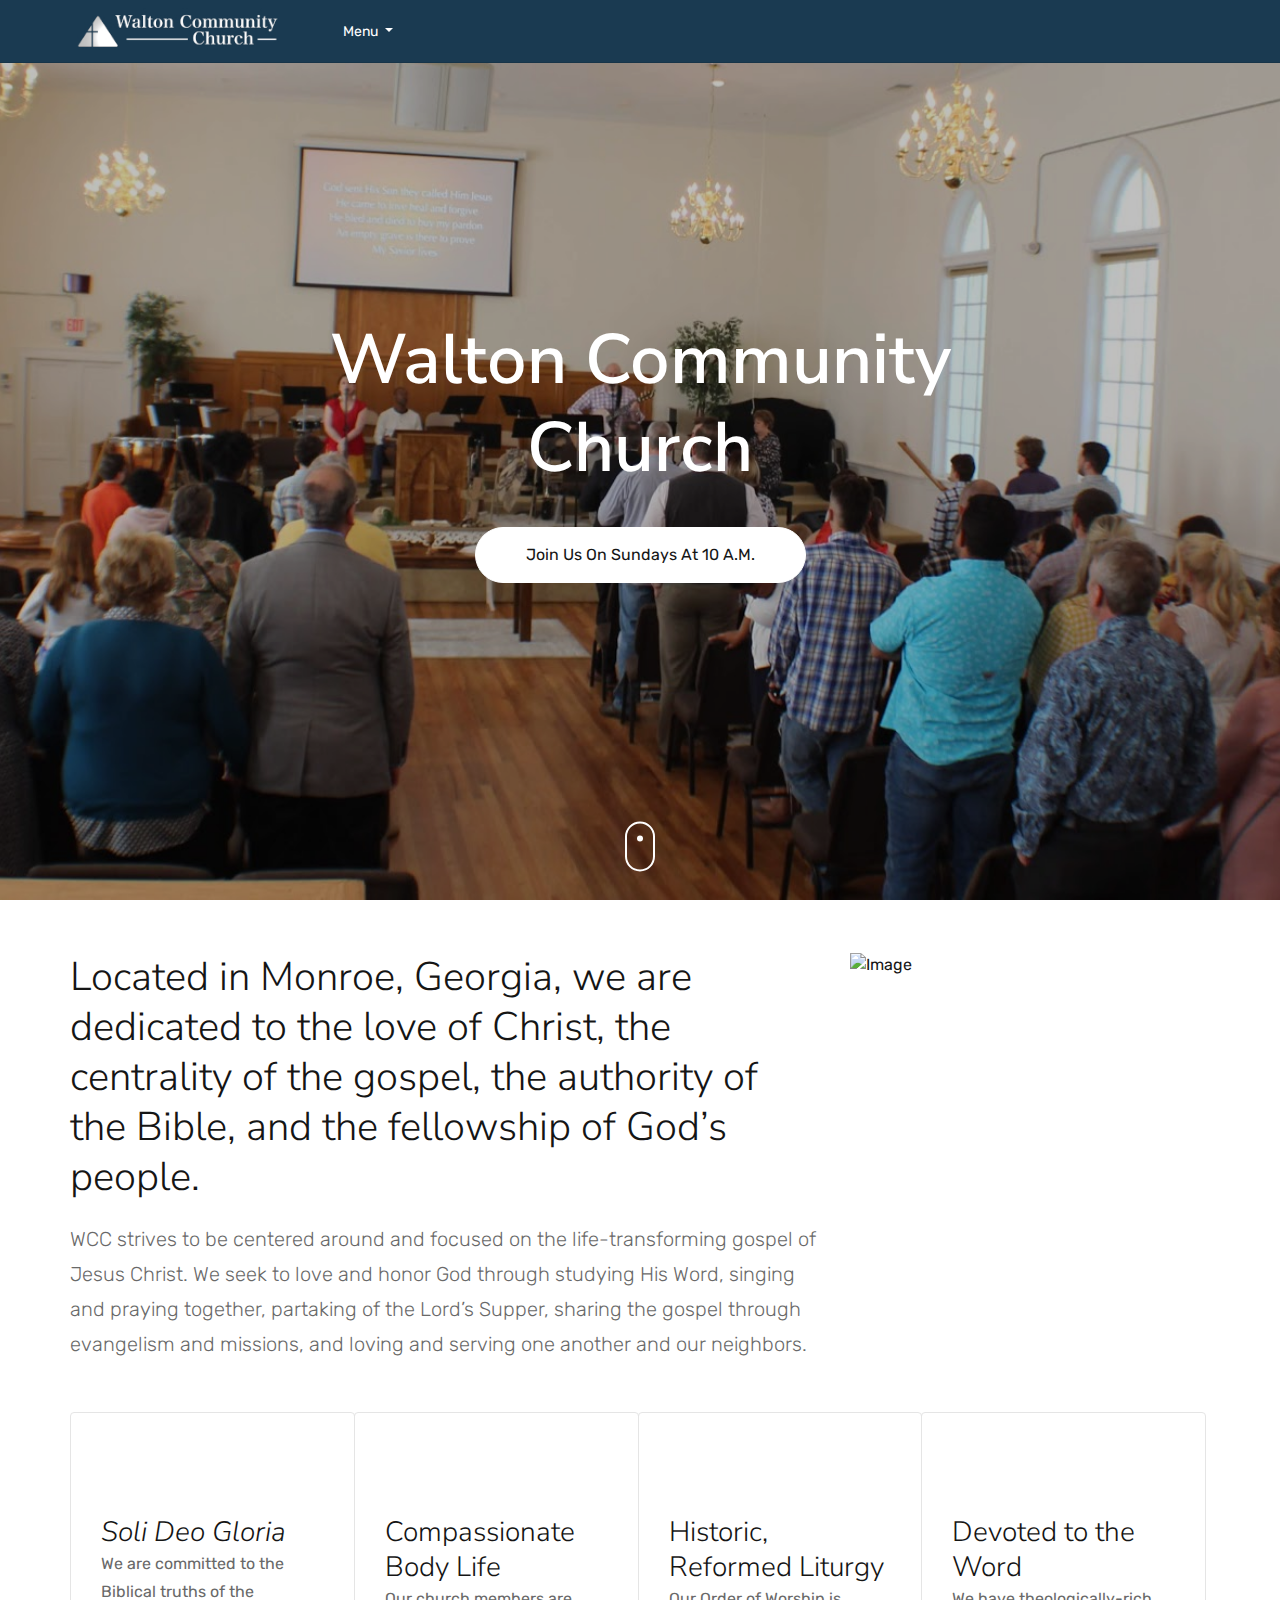
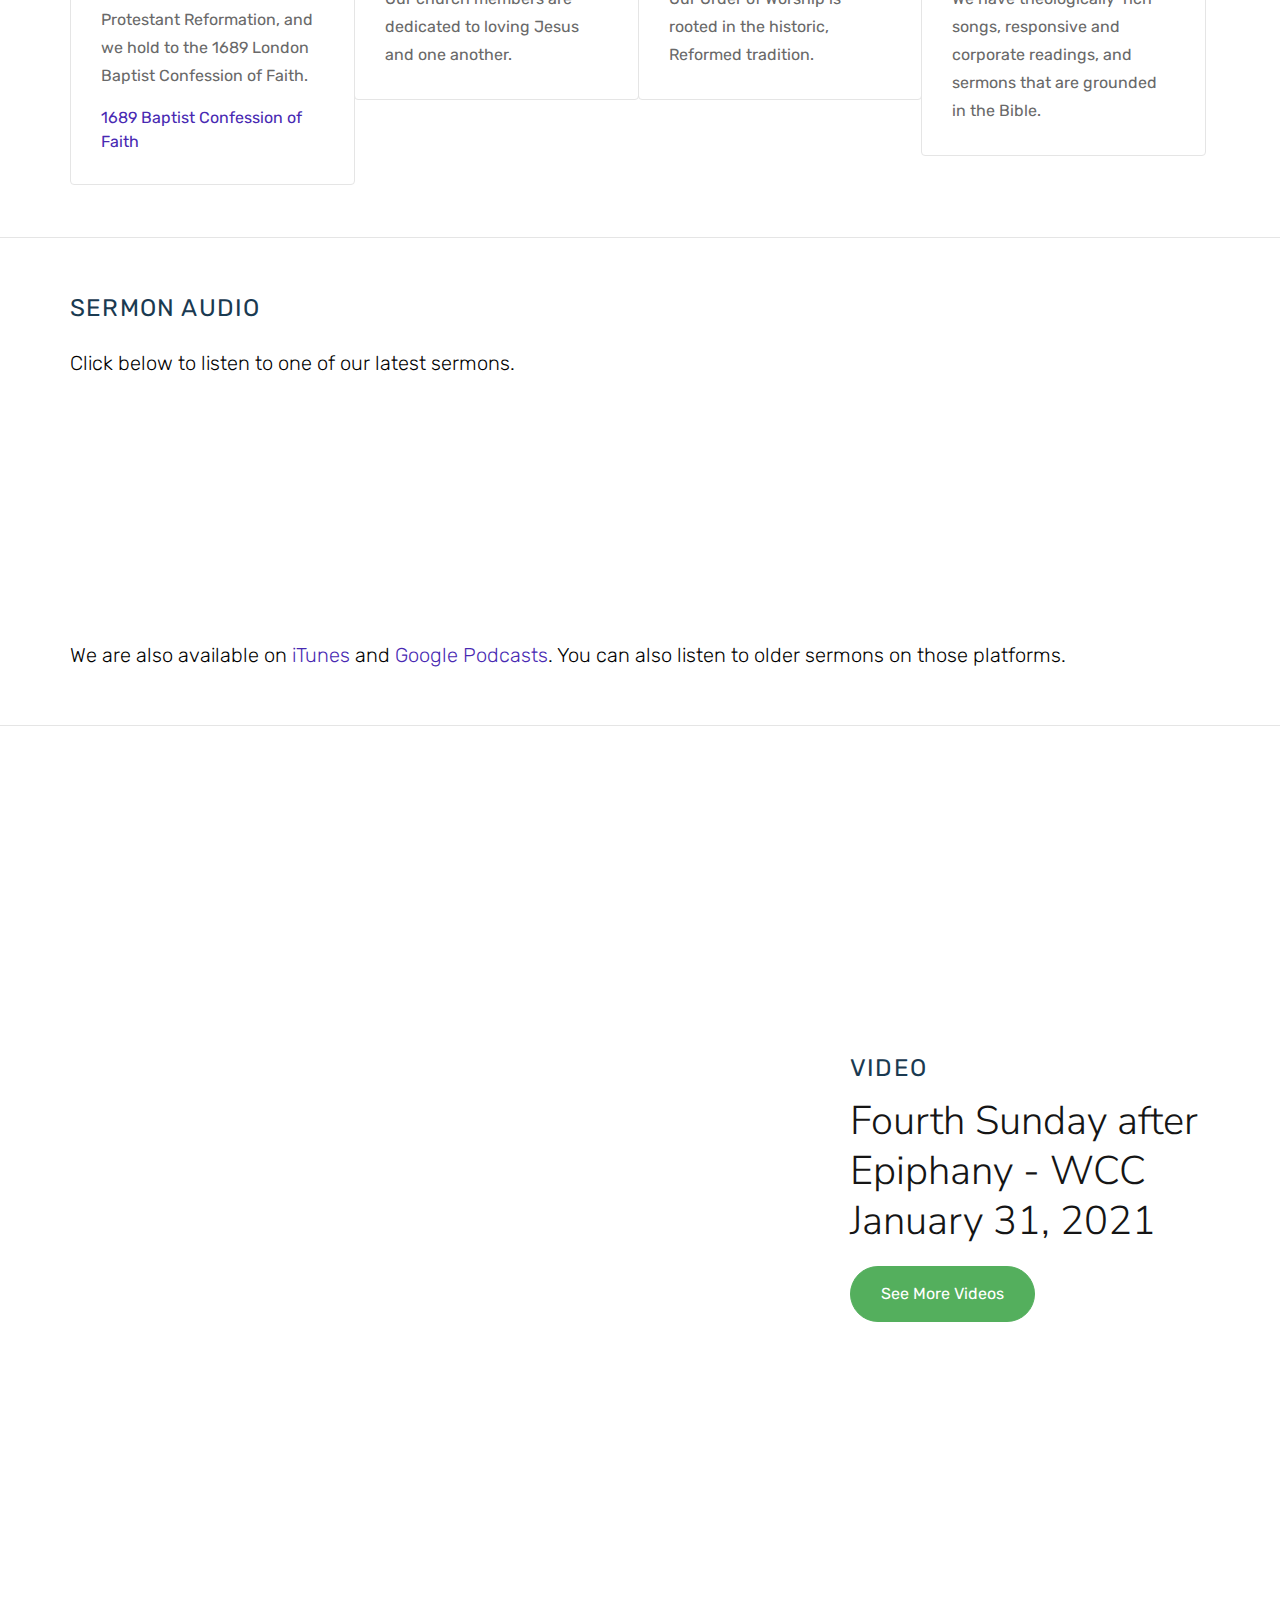
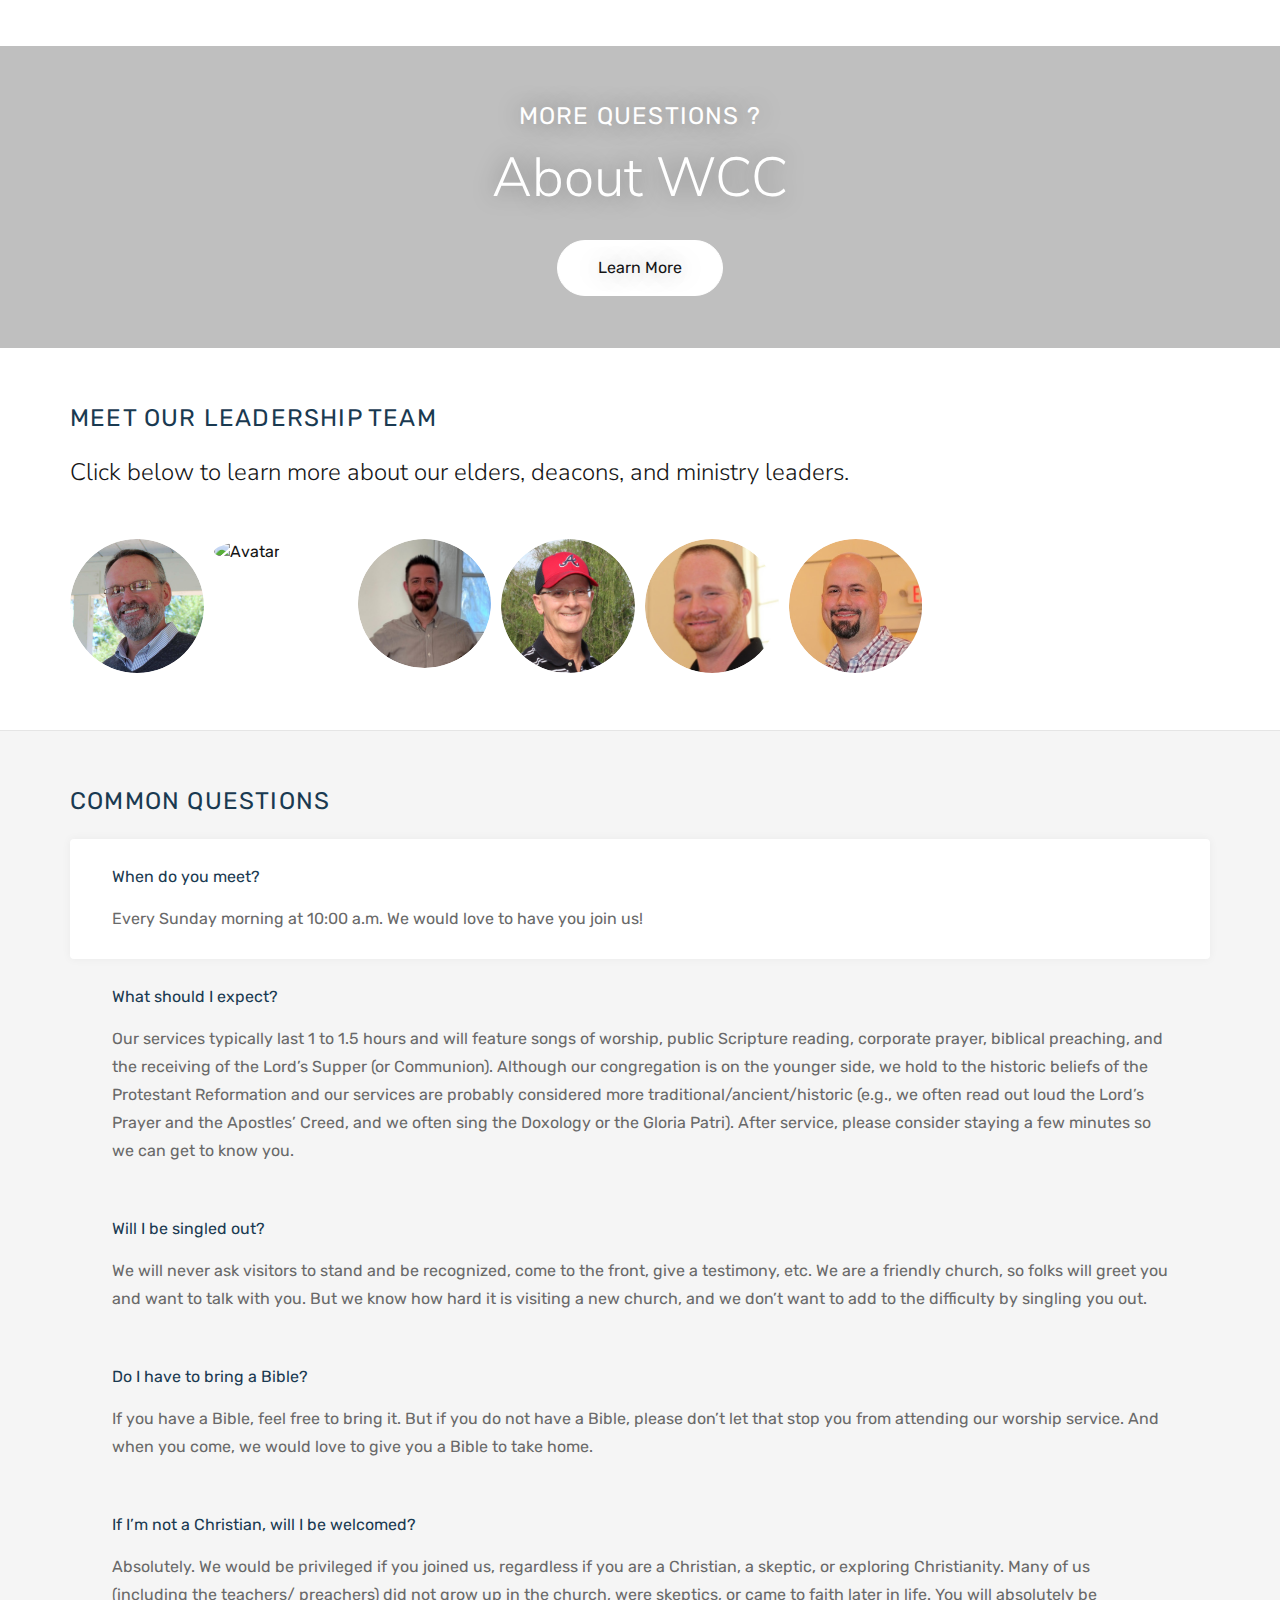
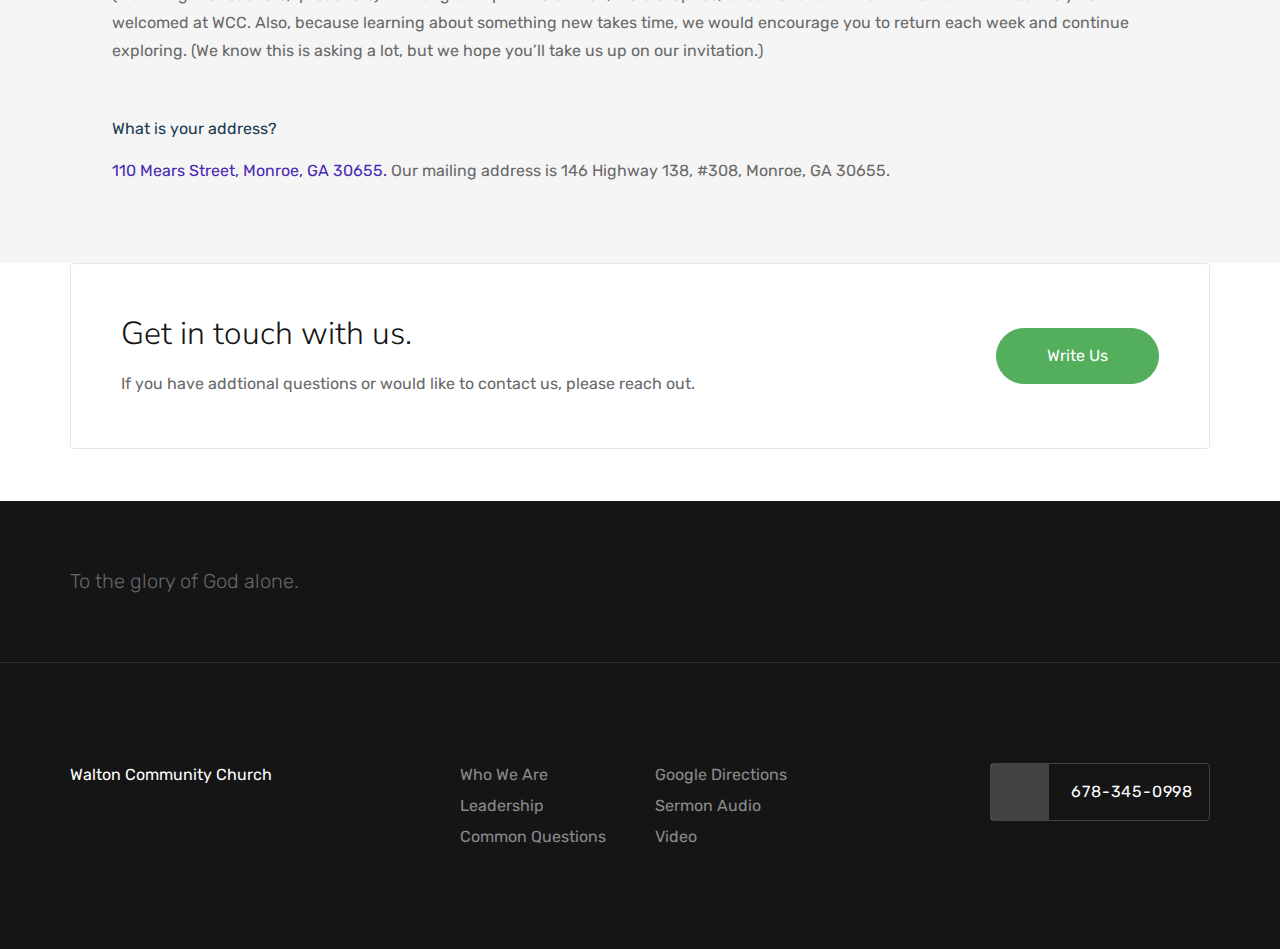
==== commit ac0fa324: "Update index.html" ====
--- a/index.html
+++ b/index.html
@@ -14,8 +14,8 @@
         <div class="container">
             <nav class="navbar navbar-expand-lg navbar-dark">
                 <a class="navbar-brand" href="/">
-                    <img class="navbar-logo navbar-logo-light" src="assets/images/WCCLogo2021 (text).png" alt="Logo">
-                    <img class="navbar-logo navbar-logo-dark" src="assets/images/WCCLogo2021.jpg" alt="Logo">
+                    <img class="navbar-logo navbar-logo-light" src="assets/images/WCClogo.jpg" alt="Logo">
+                    <img class="navbar-logo navbar-logo-dark" src="assets/images/WCClogo-white.png" alt="Logo">
                 </a>
                 <button class="navbar-toggler" type="button" data-toggle="collapse" data-target="#navbarSupportedContent" aria-controls="navbarSupportedContent" aria-expanded="false" aria-label="Toggle navigation"><span class="burger"><span></span></span></button>
                 <div class="collapse navbar-collapse" id="navbarSupportedContent">
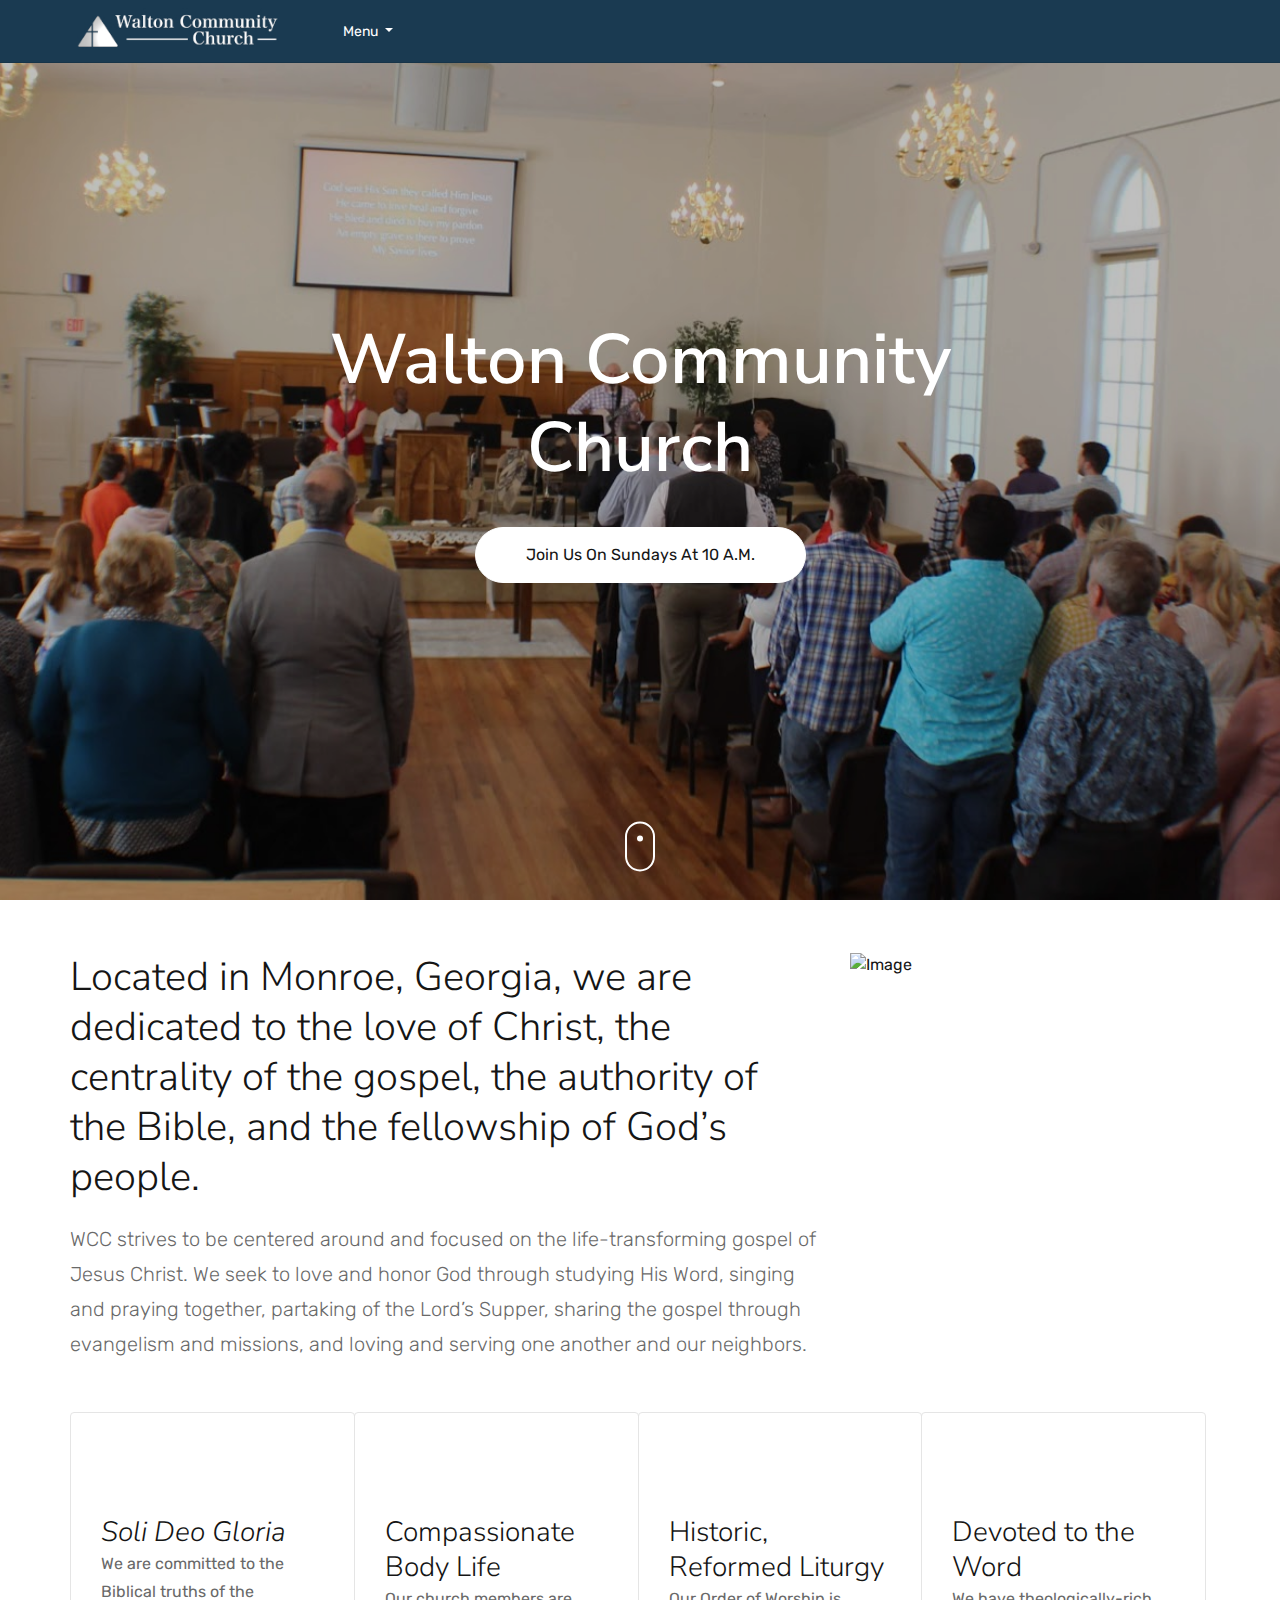
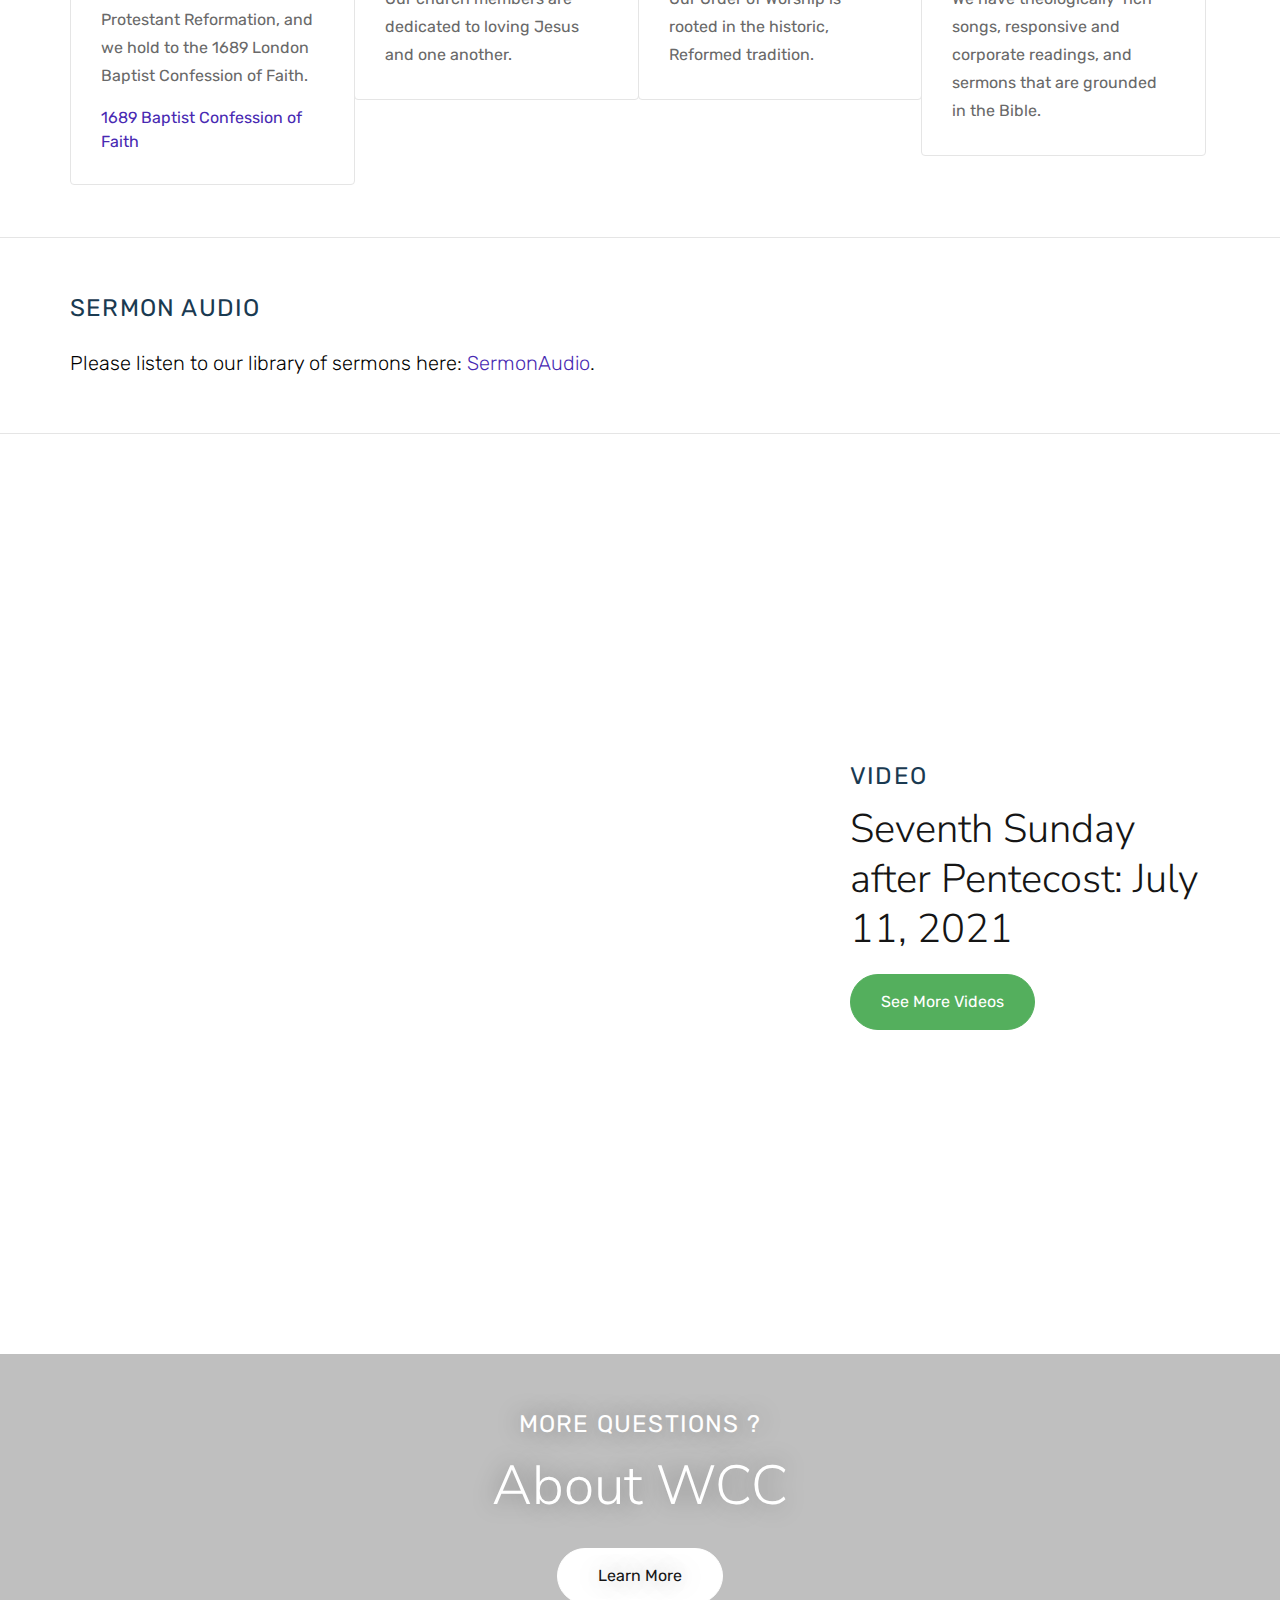
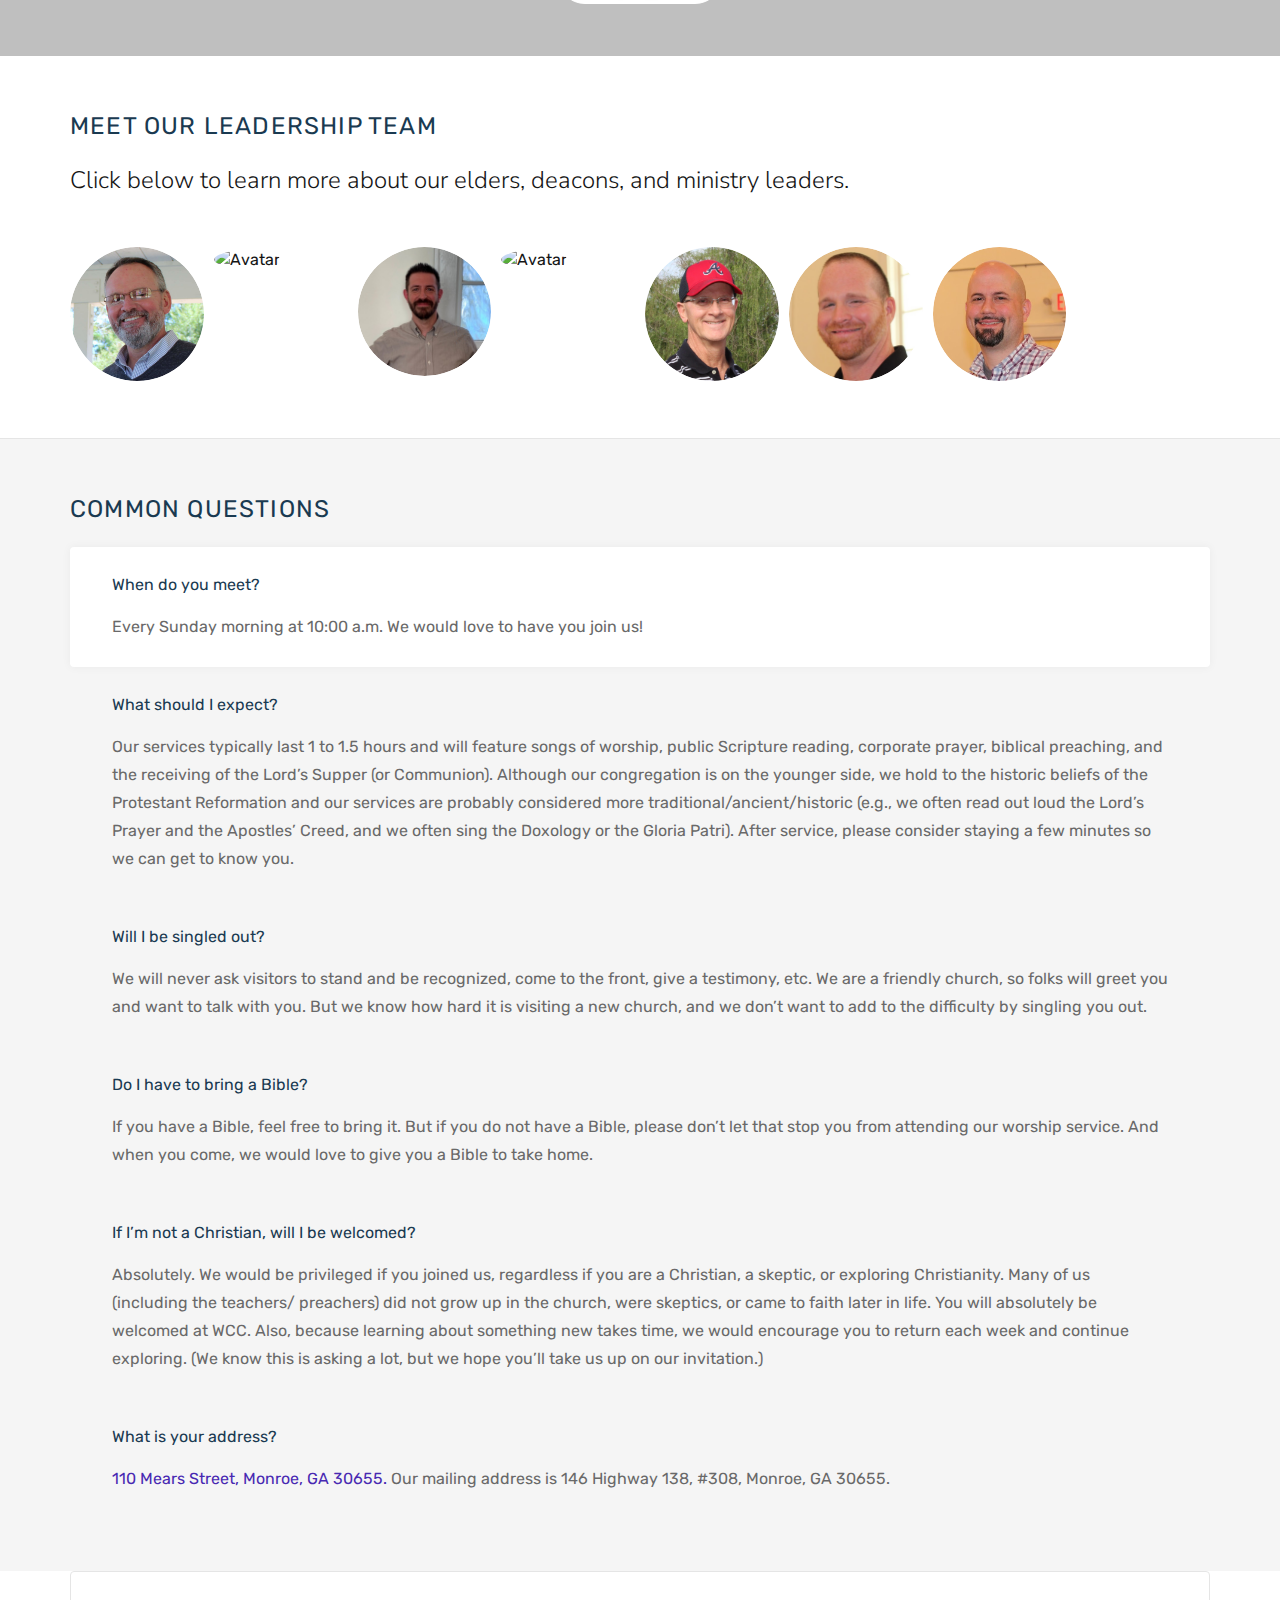
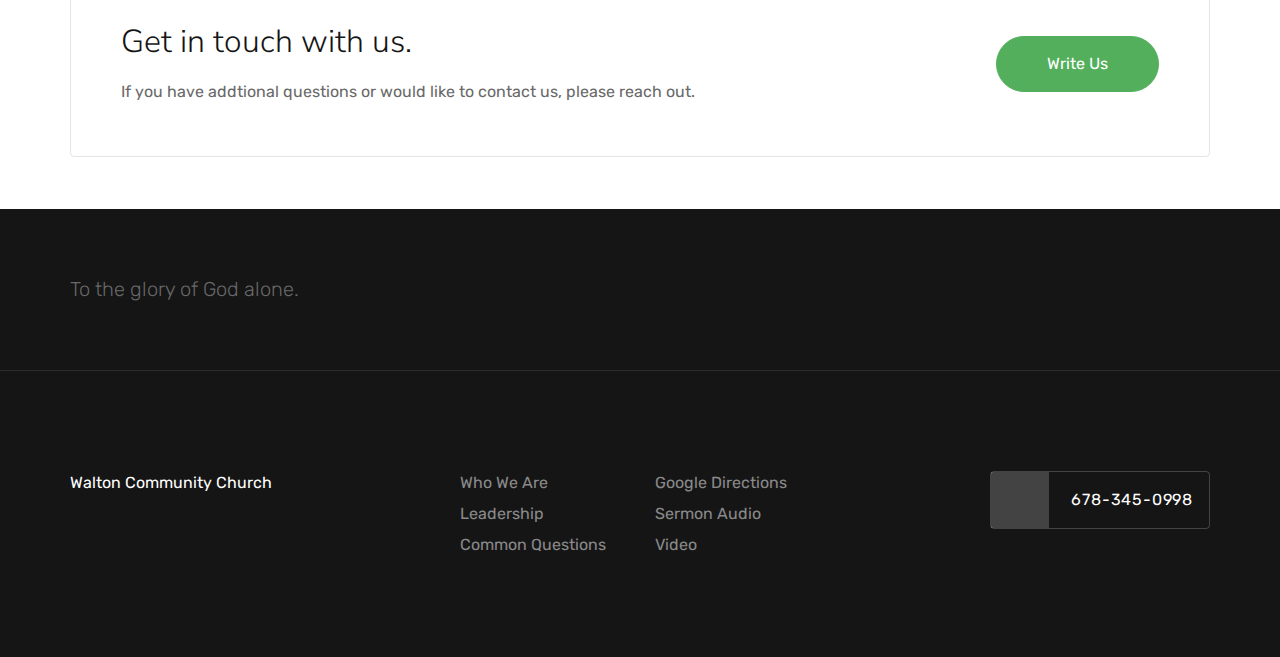
==== commit a8266610: "Update index.html" ====
--- a/index.html
+++ b/index.html
@@ -161,19 +161,9 @@
                     <div class="row">
                         <div class="col-md-8">
                             <span class="eyebrow text-wcc mb-2">Sermon Audio</span>
-                            <p class="lead text-black">Click below to listen to one of our latest sermons.</p>
-                        </div>
-                    </div>
-                    <div class="row">
-                        <div class="col">
-                            <div style="width: 100%">
-                                <iframe tabindex="-1" width="100%" height="150" src="https://embed.sermonaudio.com/player/a/broadcaster/waltoncommchurch/" style="min-width: 150px;" frameborder="0" scrolling="no"></iframe>
-                            </div>
-                        </div>
-                    </div>
-                    <div class="row">
+                            <div class="row">
                         <div class="col-md-12">
-                            <p class="lead text-black">We are also available on <a href="https://podcasts.apple.com/us/podcast/sermons-walton-community-church/id1441267482" target="_blank">iTunes</a> and <a href="https://play.google.com/music/m/Igfqhedwo4s3maj3q6qvlpzhvdu?t=Sermons__Walton_Community_Church">Google Podcasts</a>. You can also listen to older sermons on those platforms.</p>
+                        <p class="lead text-black">Please listen to our library of sermons here: <a href="https://www.sermonaudio.com/solo/waltoncommchurch/sermons/" target="_blank">SermonAudio</a>.</p>
                         </div>
                     </div>
                 </div>
@@ -187,12 +177,12 @@
         <div class="container">
             <div class="row justify-content-between align-items-center">
                 <div class="col-md-7 col-sm-12">
-                    <div style="padding:125% 0 0 0;position:relative;"><iframe src="https://player.vimeo.com/video/520471198" style="position:absolute;top:0;left:0;width:100%;height:100%;" frameborder="0" allow="autoplay; fullscreen" allowfullscreen></iframe></div>
+                    <div style="padding:125% 0 0 0;position:relative;"><iframe src="https://player.vimeo.com/video/573743342" style="position:absolute;top:0;left:0;width:100%;height:100%;" frameborder="0" allow="autoplay; fullscreen" allowfullscreen></iframe></div>
                     <script src="https://player.vimeo.com/api/player.js"></script>
                 </div>
                 <div class="col-md-4 col-sm-12 text-center text-md-left">
                     <span class="eyebrow mb-1 text-wcc">Video</span>
-                    <h2>Fourth Sunday after Epiphany - WCC January 31, 2021</h2>
+                    <h2>Seventh Sunday after Pentecost:  July 11, 2021</h2>
                     <a href="https://vimeo.com/user80061103" class="btn btn-green btn-rounded">See More Videos</a>
                 </div>
             </div>
@@ -300,7 +290,32 @@
                                             <span class="collapse"></span>
                                         </figcaption>
                                     </figure>
-                                </li><li>
+                                </li>
+                                <li>
+                                    <figure class="user">
+                                        <div class="user-photo expand">
+                                            <img src="assets/images/wcc/G.Hull2b.jpg" alt="Avatar">
+                                        </div>
+                                        <figcaption class="user-panel">
+                                            <div class="container">
+                                                <div class="row justify-content-between align-items-center">
+                                                    <div class="col-lg-8">
+                                                        <span class="eyebrow">Elder</span>
+                                                        <h4 class="h2">George Hull</h4>
+                                                        <p class="lead">George and his family have been members of Walton Community Church since early 2019 having been members of WCC’s sending Church since 2011.  He and his wife, Pam were college sweethearts and have been married since 1986.  They have four children together, Ashley, Ethan, Calvin, and Olivia.  George was ordained for the Gospel Ministry and served in full time pastoral ministry between 1987 and 1998 and has since worked full time in business technology consulting.  He holds a Bachelor of Science degree from Baptist University of America in Church Ministries and Missions.  He has been teaching and preaching God’s word since 1982 and after consideration was called by WCC to serve as an Elder in May of 2021. George was converted to repentance and faith in our Lord Jesus Christ at the age of nineteen through the faithful witness of his parents and Christian friends.  The Hulls live in Good Hope, Georgia where they rejoice in the glory of God through gardening, hiking, music and reading.</p>
+                                                    </div>
+                                                    <div class="col-lg-4 text-white text-lg-right d-none d-lg-block">
+                                                        <div class="user-photo expand">
+                                                            <img src="assets/images/wcc/G.Hull2b.jpg" alt="Avatar">
+                                                        </div>
+                                                    </div>
+                                                </div>
+                                            </div>
+                                            <span class="collapse"></span>
+                                        </figcaption>
+                                    </figure>
+                                </li>
+                                <li>
                                     <figure class="user">
                                         <div class="user-photo expand">
                                             <img src="assets/images/wcc/steve.jpg" alt="Avatar">
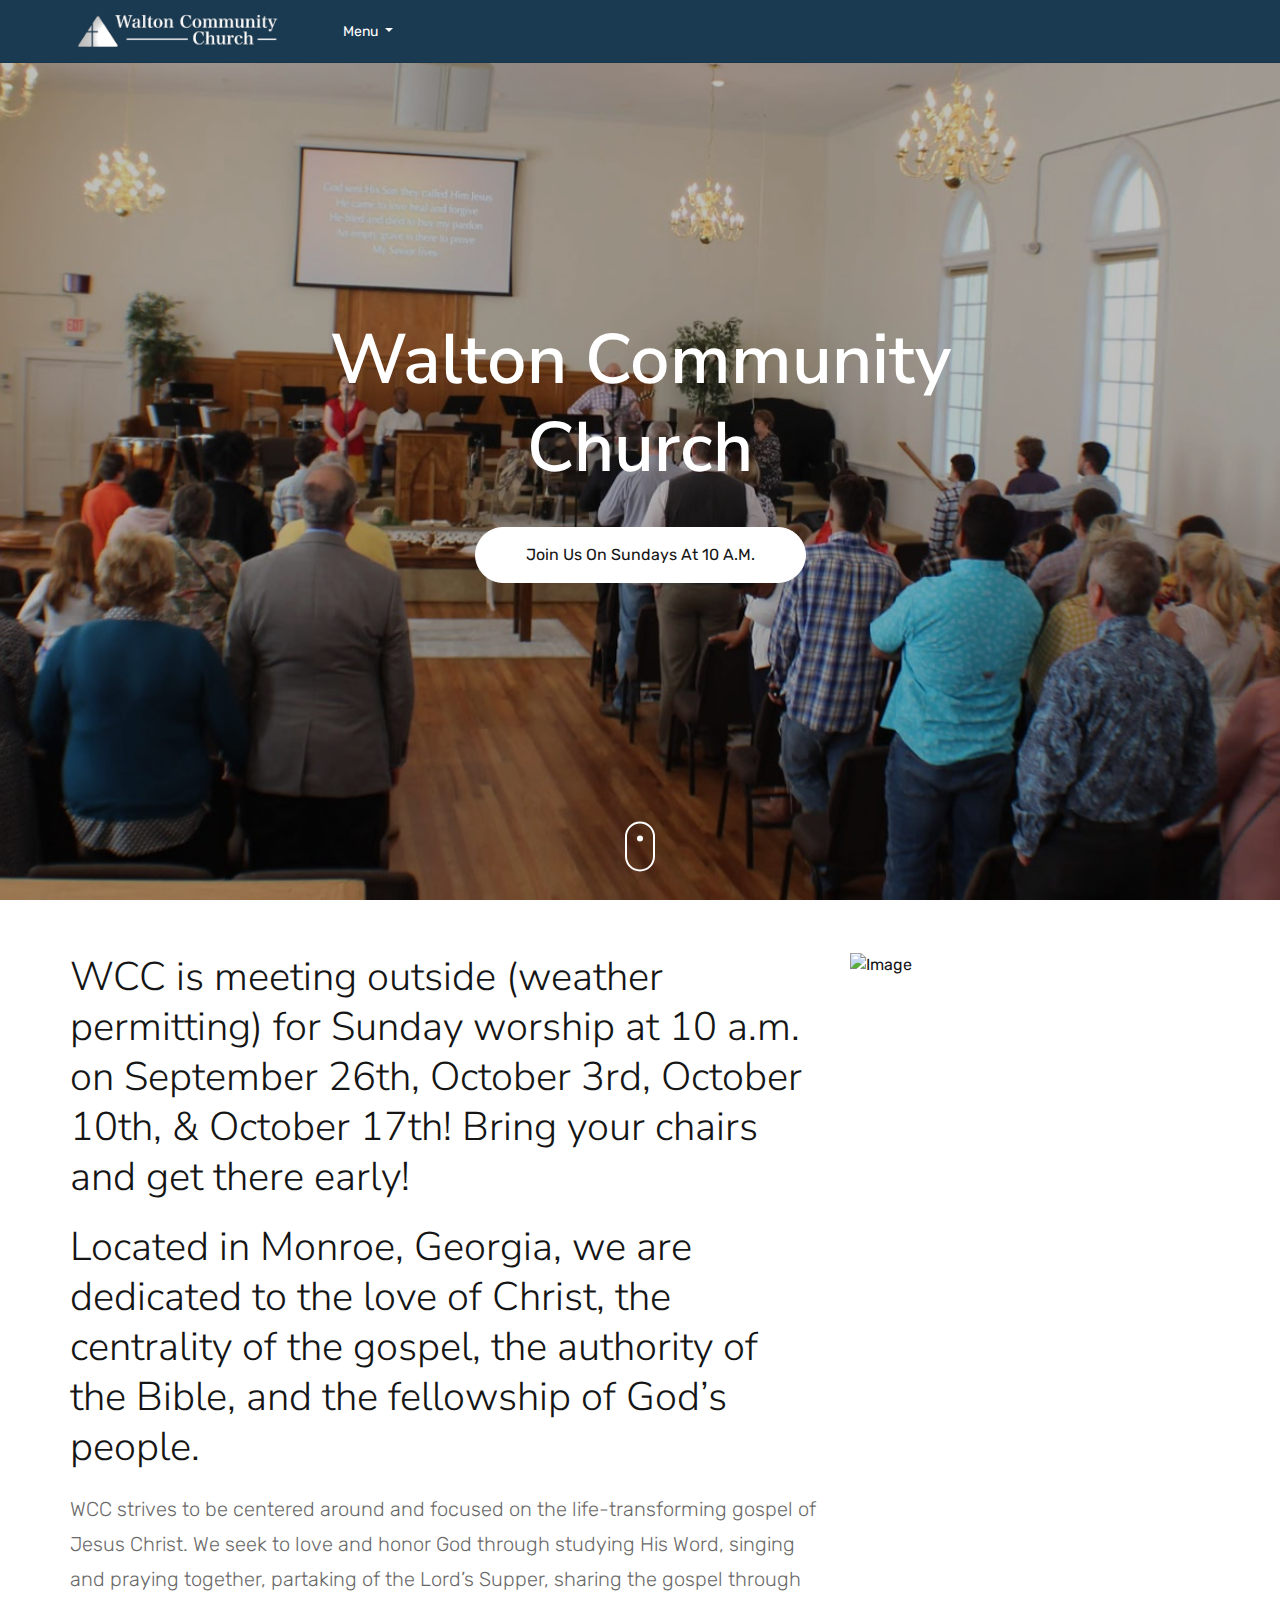
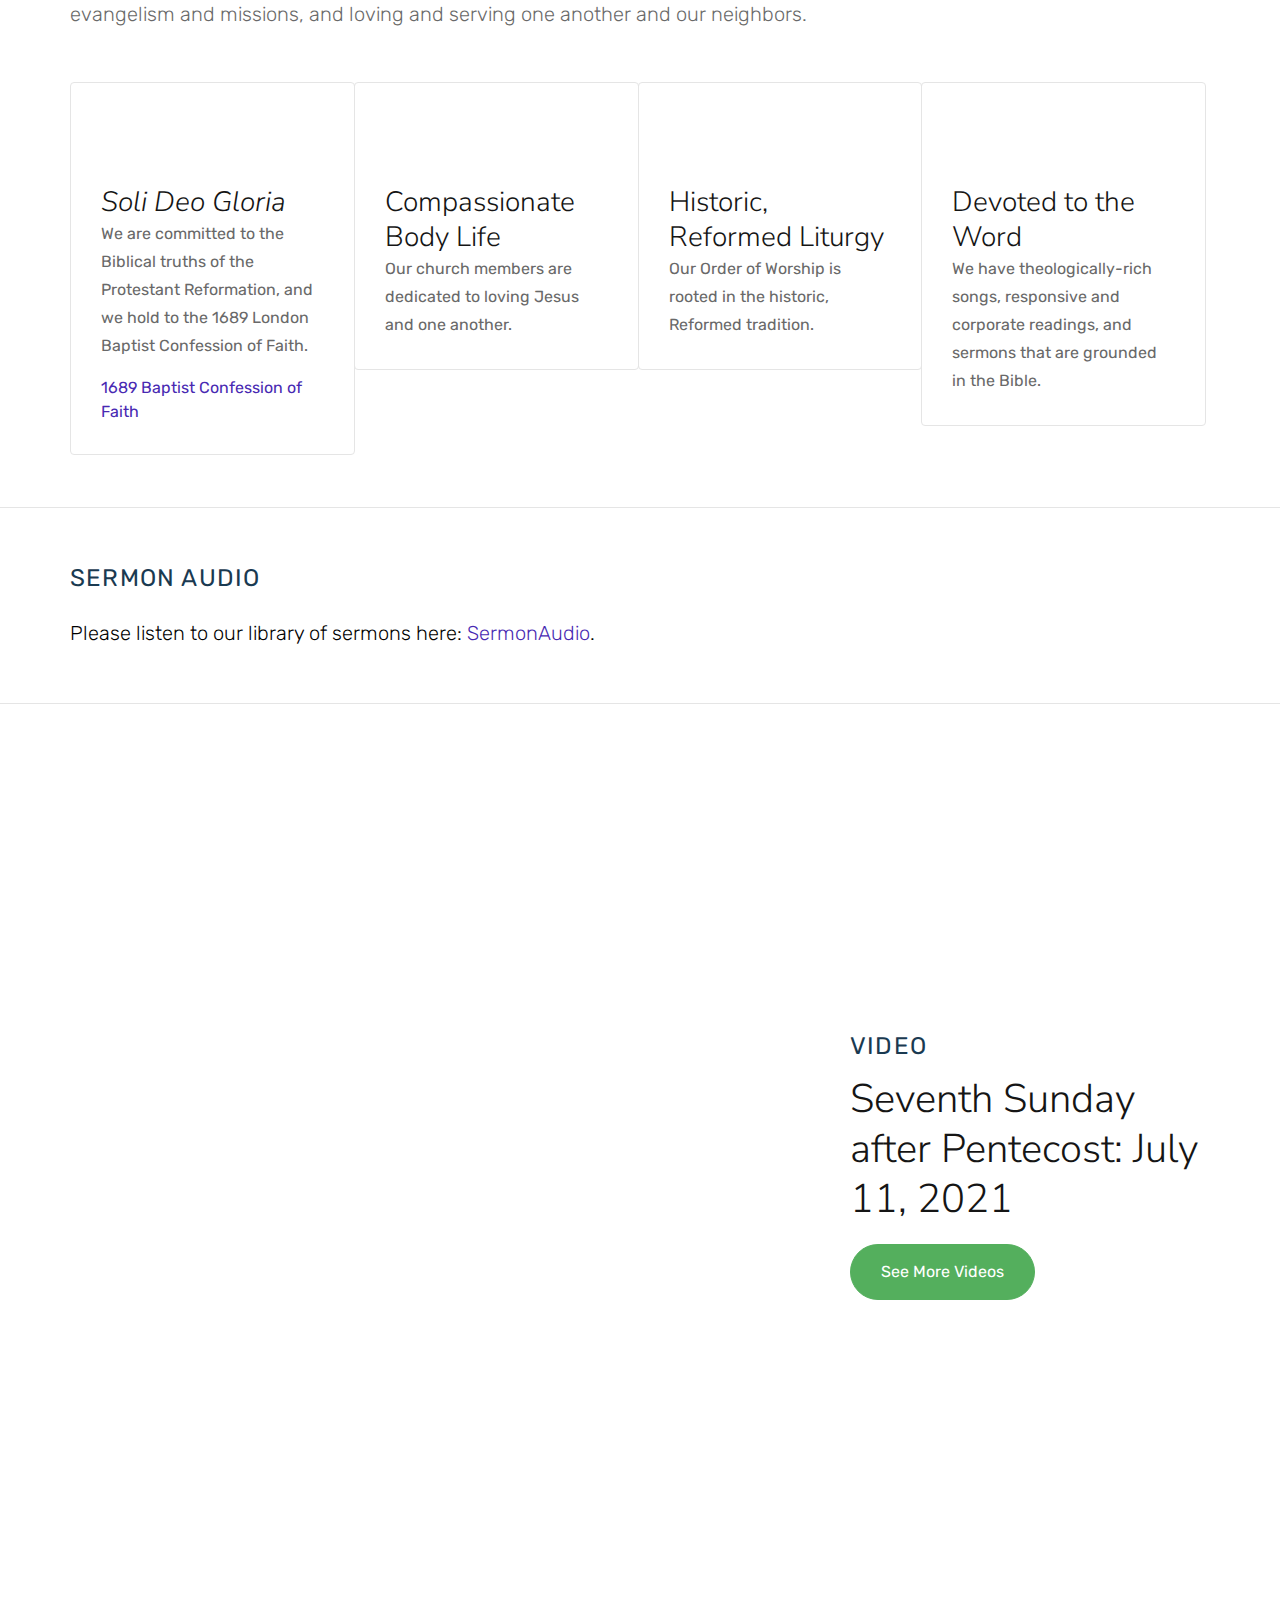
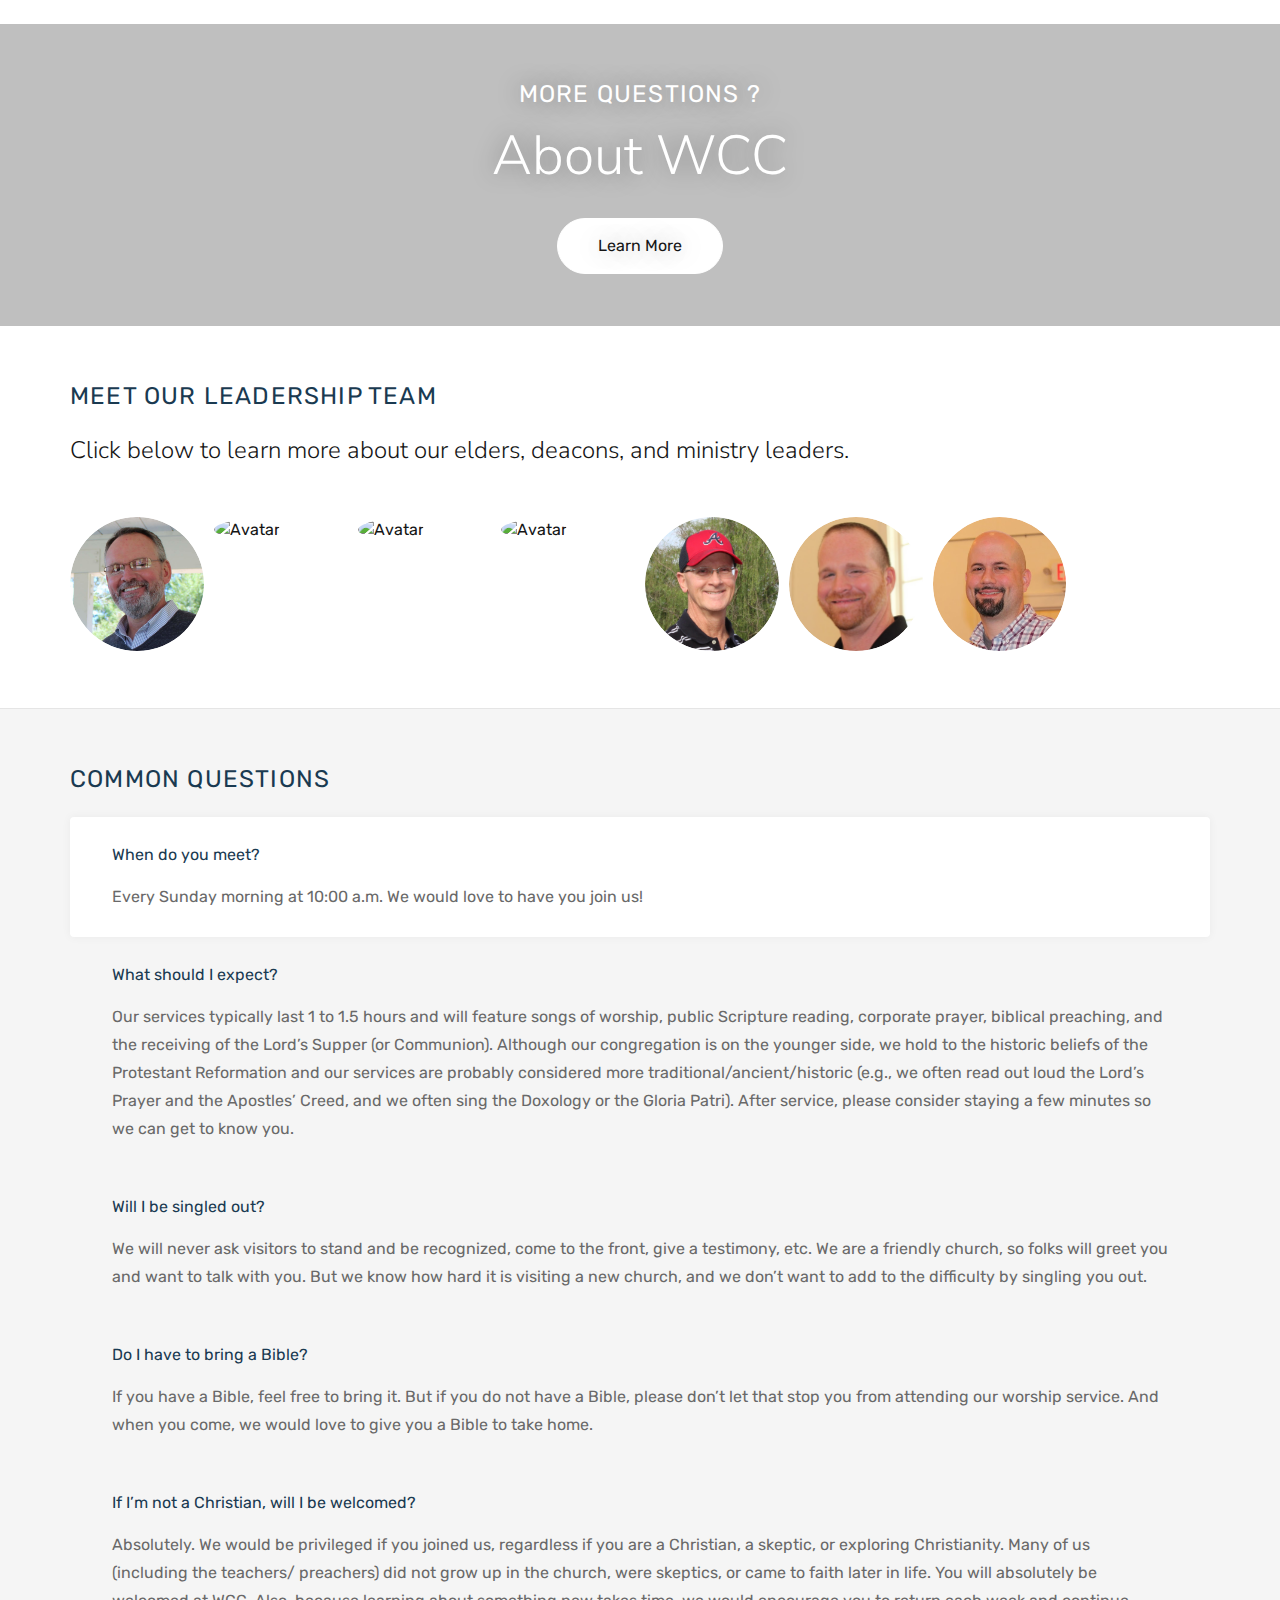
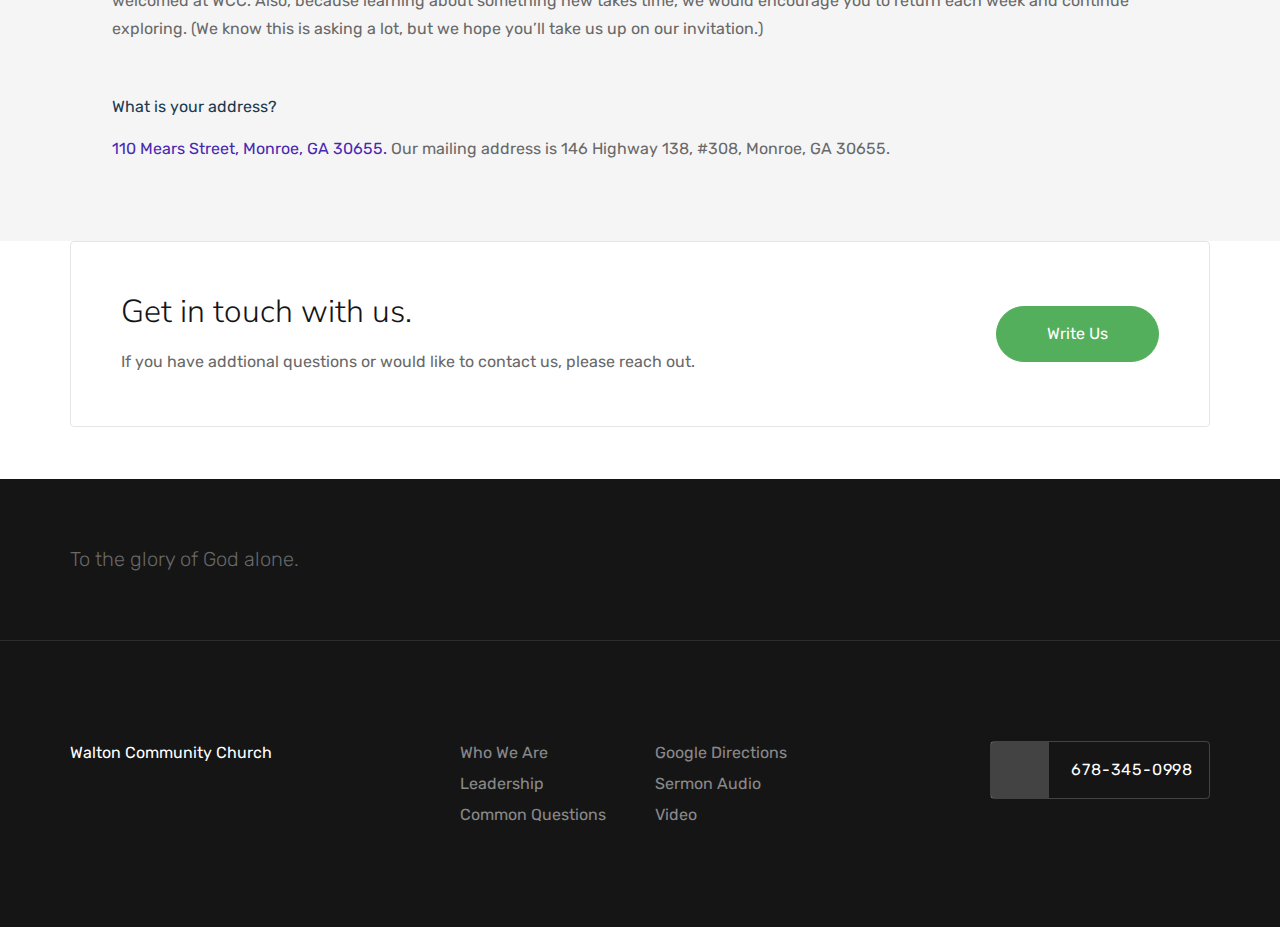
==== commit 09f8e775: "Update index.html" ====
--- a/index.html
+++ b/index.html
@@ -110,6 +110,7 @@
                 <div class="col-12">
                     <div class="row">
                         <div class="col-sm-12 col-lg-8">
+                            <h2>WCC is meeting outside (weather permitting) for Sunday worship at 10 a.m. on September 26th, October 3rd, October 10th, & October 17th!  Bring your chairs and get there early!<h2>
                             <h2>Located in Monroe, Georgia, we are dedicated to the love of Christ, the centrality of the gospel, the authority of the Bible, and the fellowship of God’s people.</h2>
                             <p class="lead">WCC strives to be centered around and focused on the life-transforming gospel of Jesus Christ. We seek to love and honor God through studying His Word, singing and praying together, partaking of the Lord’s Supper, sharing the gospel through evangelism and missions, and loving and serving one another and our neighbors.</p>
                         </div>
@@ -270,7 +271,7 @@
                                 <li>
                                     <figure class="user">
                                         <div class="user-photo expand">
-                                            <img src="assets/images/wcc/D. Lawson2.jpg" alt="Avatar">
+                                            <img src="assets/images/wcc/D. Lawson2b.jpg" alt="Avatar">
                                         </div>
                                         <figcaption class="user-panel">
                                             <div class="container">
@@ -282,7 +283,7 @@
                                                     </div>
                                                     <div class="col-lg-4 text-white text-lg-right d-none d-lg-block">
                                                         <div class="user-photo expand">
-                                                            <img src="assets/images/wcc/D. Lawson2.jpg" alt="Avatar">
+                                                            <img src="assets/images/wcc/D. Lawson2b.jpg" alt="Avatar">
                                                         </div>
                                                     </div>
                                                 </div>
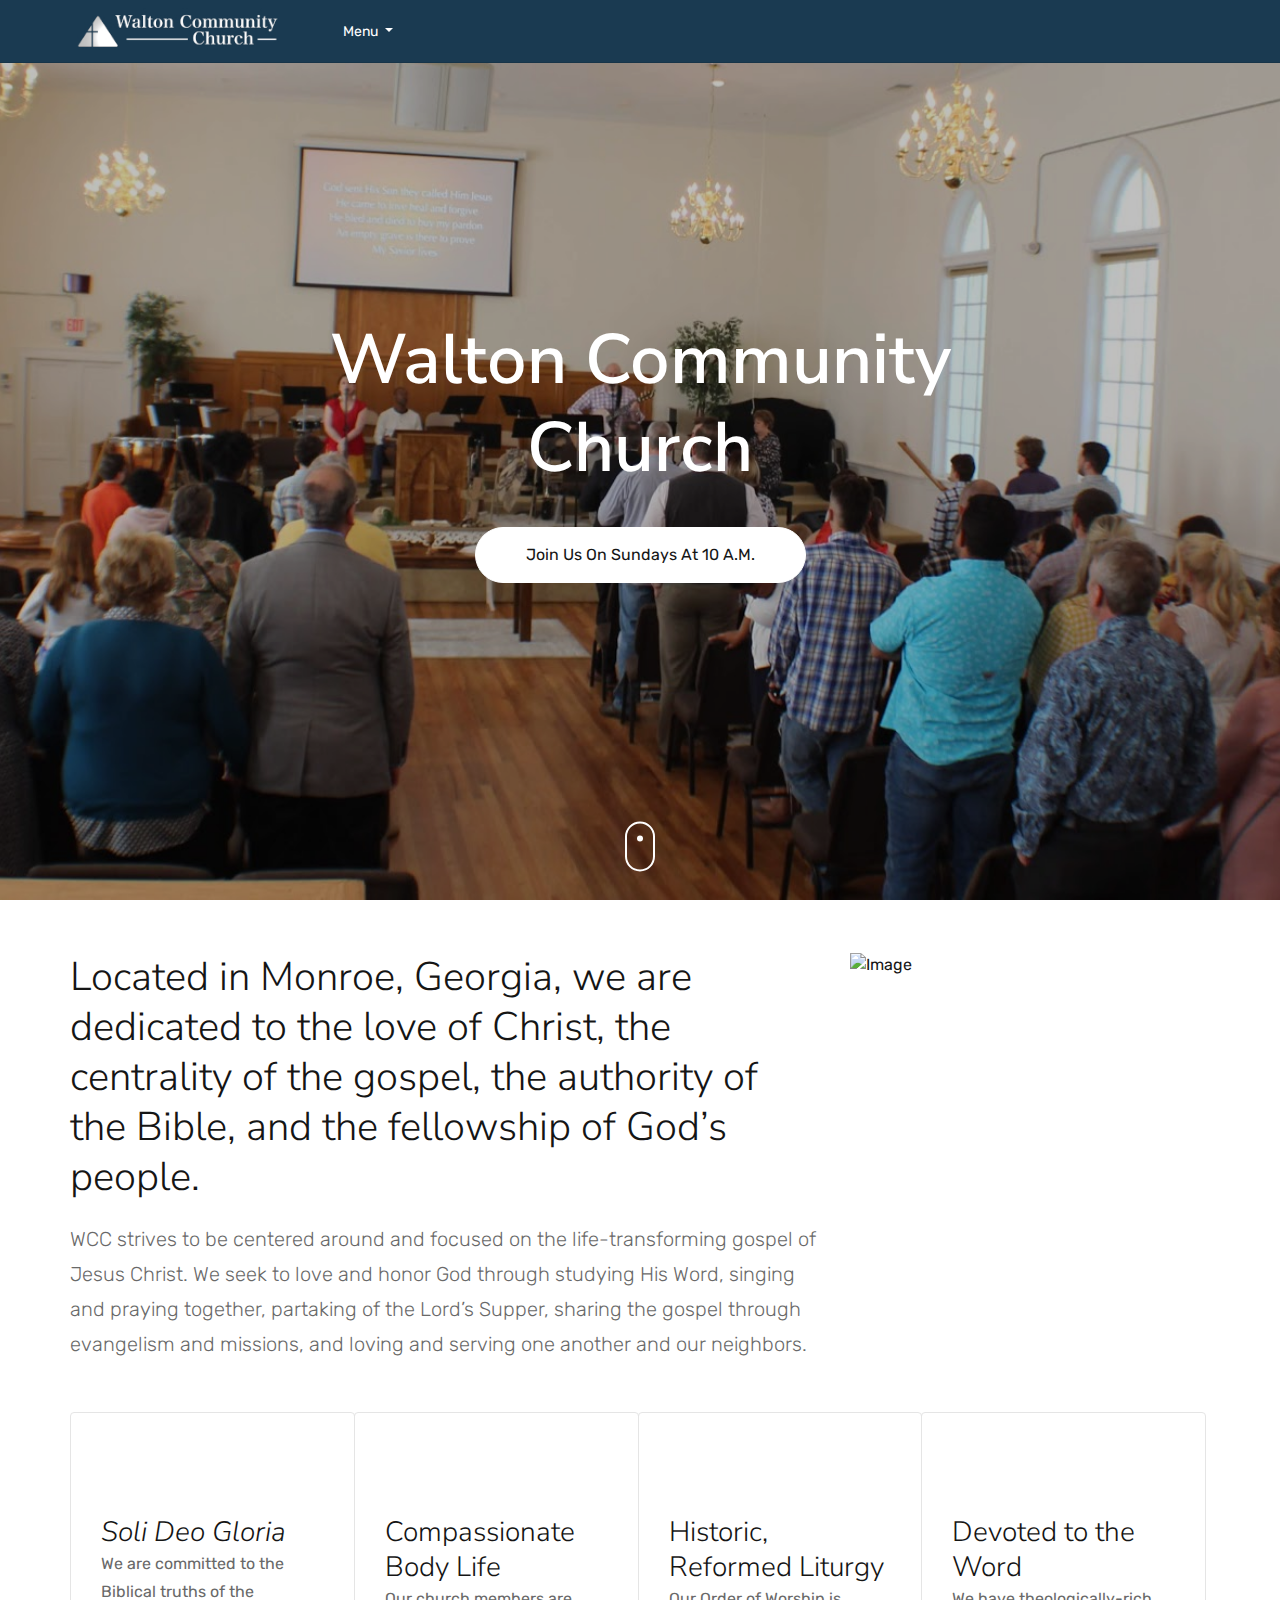
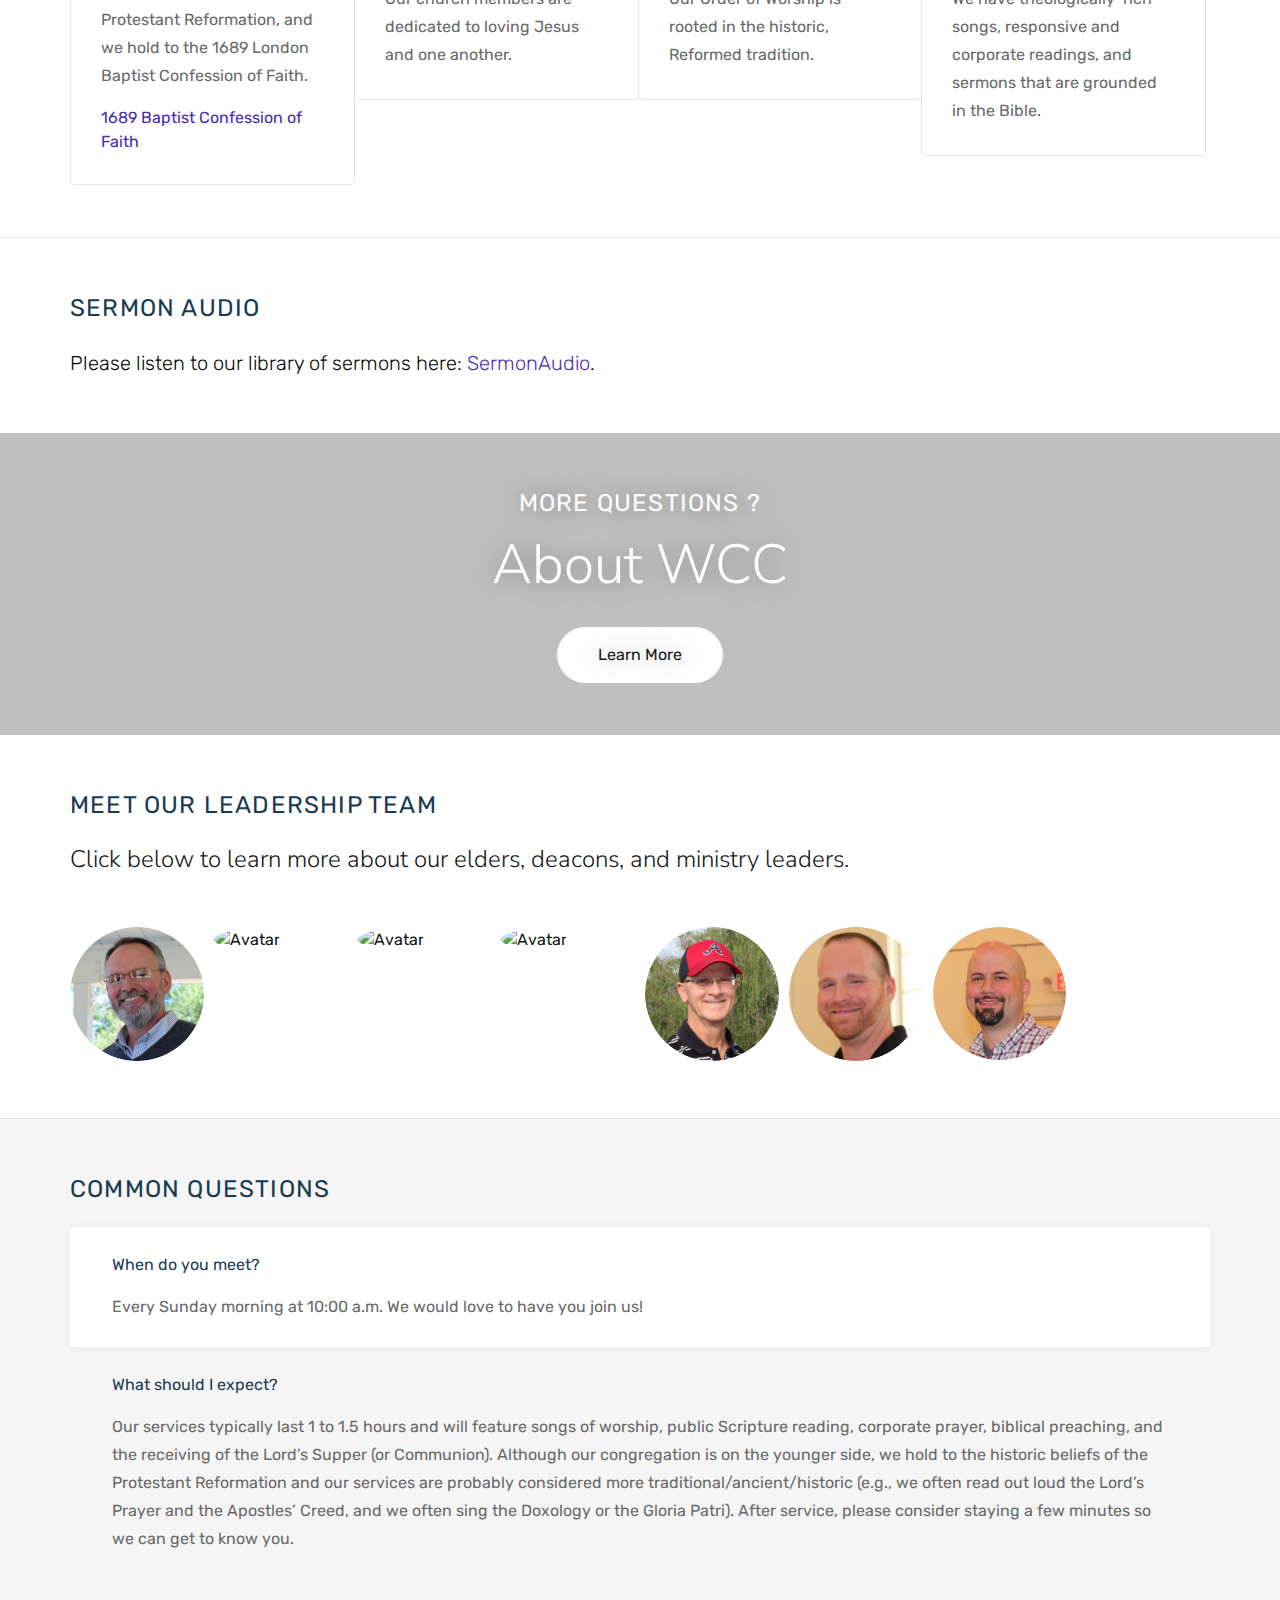
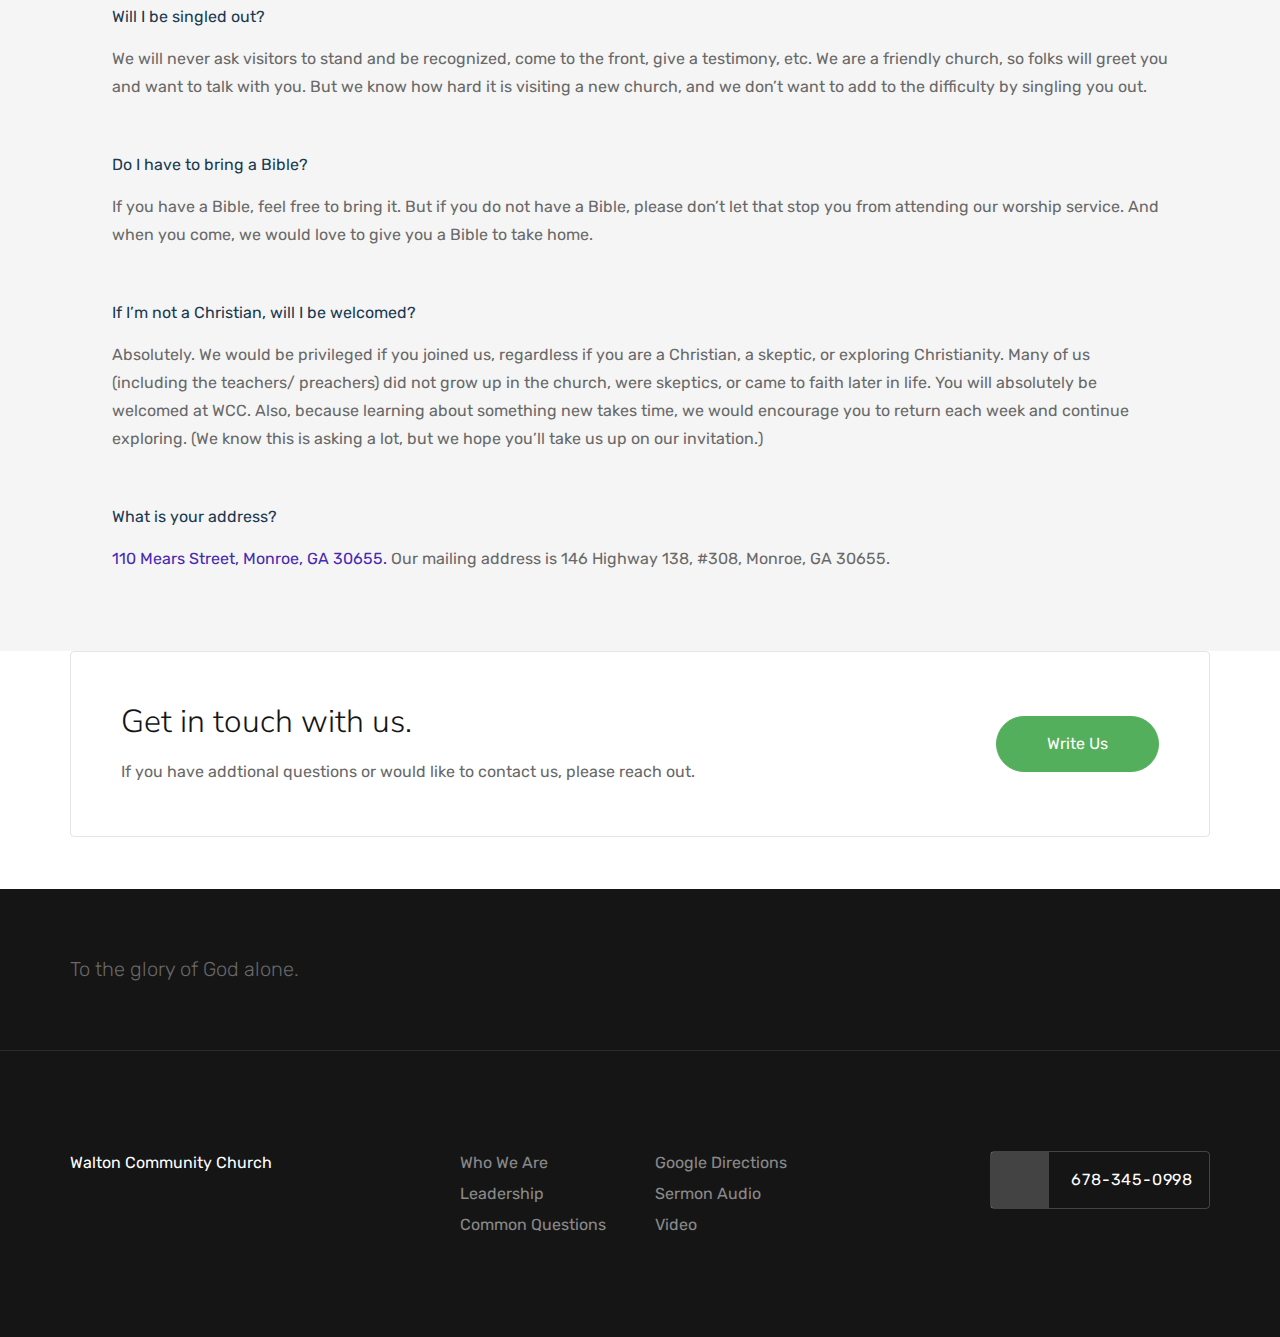
==== commit 7dacab30: "Update index.html" ====
--- a/index.html
+++ b/index.html
@@ -110,8 +110,7 @@
                 <div class="col-12">
                     <div class="row">
                         <div class="col-sm-12 col-lg-8">
-                            <h2>WCC is meeting outside (weather permitting) for Sunday worship at 10 a.m. on September 26th, October 3rd, October 10th, & October 17th!  Bring your chairs and get there early!<h2>
-                            <h2>Located in Monroe, Georgia, we are dedicated to the love of Christ, the centrality of the gospel, the authority of the Bible, and the fellowship of God’s people.</h2>
+                                           <h2>Located in Monroe, Georgia, we are dedicated to the love of Christ, the centrality of the gospel, the authority of the Bible, and the fellowship of God’s people.</h2>
                             <p class="lead">WCC strives to be centered around and focused on the life-transforming gospel of Jesus Christ. We seek to love and honor God through studying His Word, singing and praying together, partaking of the Lord’s Supper, sharing the gospel through evangelism and missions, and loving and serving one another and our neighbors.</p>
                         </div>
                         <div class="col-12 col-lg-4">
@@ -173,20 +172,8 @@
         </div>
     </section>
     <!-- / facility -->
-    <!-- video -->
-    <section class="separator-top">
-        <div class="container">
-            <div class="row justify-content-between align-items-center">
-                <div class="col-md-7 col-sm-12">
-                    <div style="padding:125% 0 0 0;position:relative;"><iframe src="https://player.vimeo.com/video/573743342" style="position:absolute;top:0;left:0;width:100%;height:100%;" frameborder="0" allow="autoplay; fullscreen" allowfullscreen></iframe></div>
-                    <script src="https://player.vimeo.com/api/player.js"></script>
-                </div>
-                <div class="col-md-4 col-sm-12 text-center text-md-left">
-                    <span class="eyebrow mb-1 text-wcc">Video</span>
-                    <h2>Seventh Sunday after Pentecost:  July 11, 2021</h2>
-                    <a href="https://vimeo.com/user80061103" class="btn btn-green btn-rounded">See More Videos</a>
-                </div>
-            </div>
+                </div>
+                </div>
         </div>
     </section>
     <!-- / video -->
